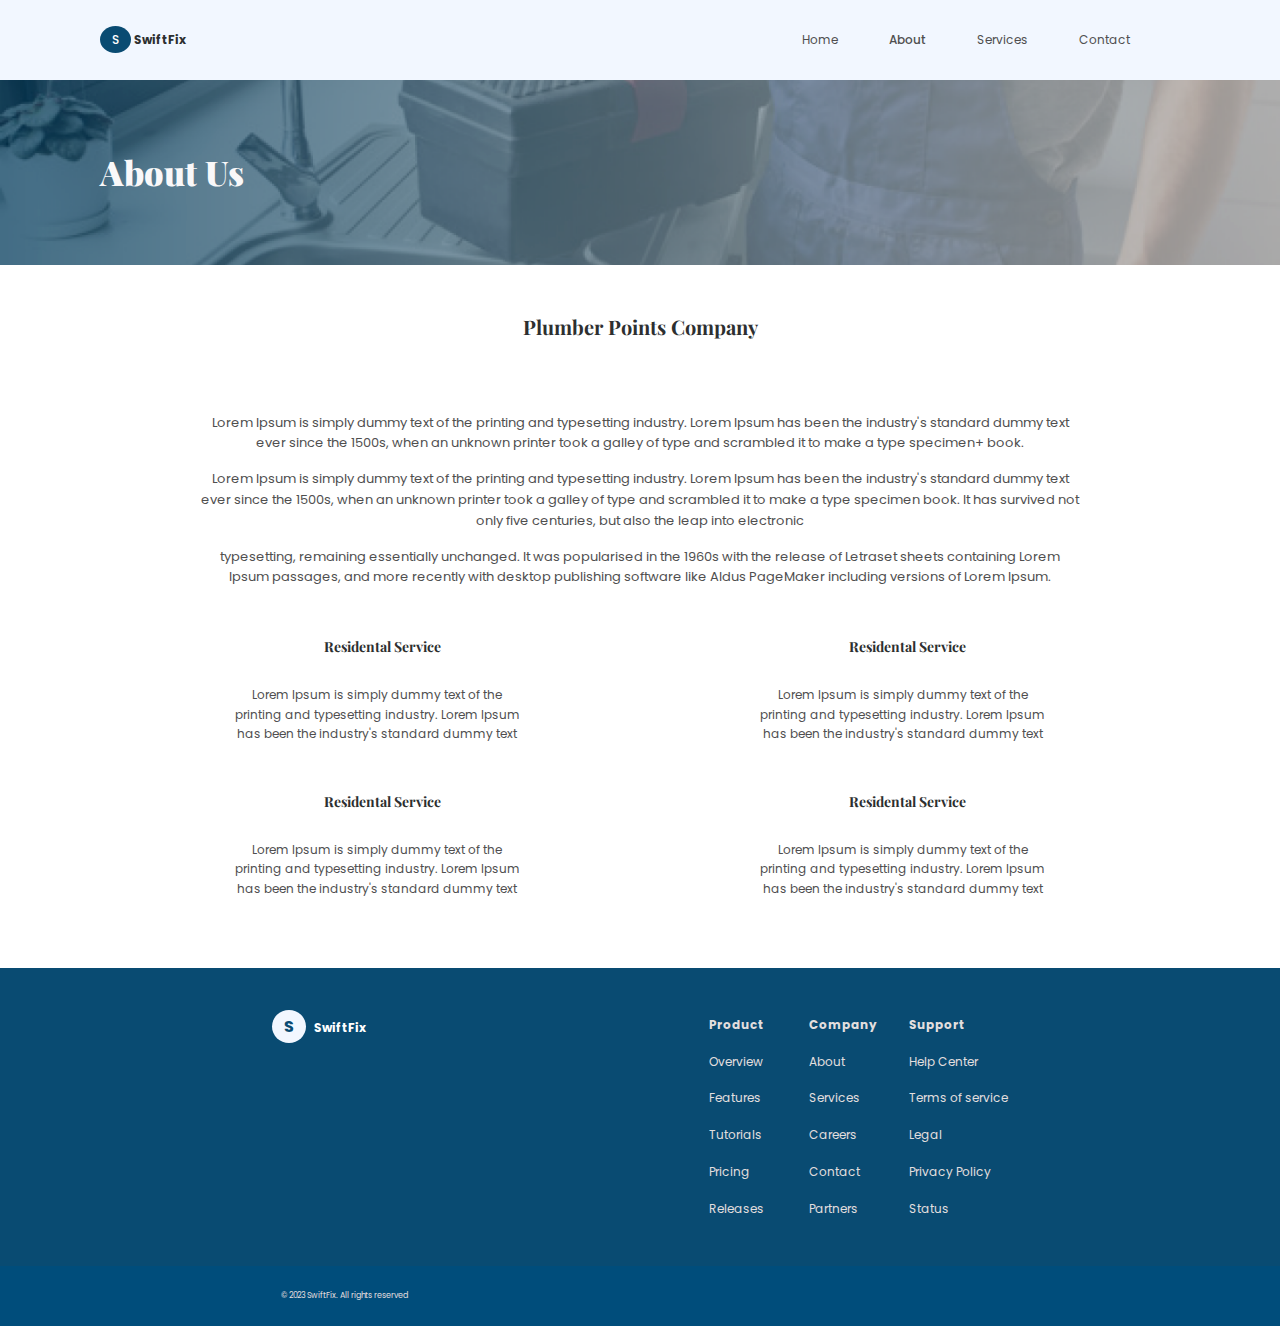
==== pages/about.html @ f5350f5c "this is a new version of swiftfix based on the v2 version, this is more responsible and has a good h" ====
<!DOCTYPE html>
<html lang="en">

<head>
    <meta charset="UTF-8">
    <meta name="viewport" content="width=device-width, initial-scale=1.0">
    <title>SwiftFix - About</title>
    <!-- css imports -->
    <link rel="stylesheet" href="../assets/css/normalize.css">
    <link rel="stylesheet" href="../assets/css/style.css">
    <link rel="stylesheet" href="../assets/css/about.css">
    <!-- end css imports -->
    <link rel="stylesheet" href="https://cdnjs.cloudflare.com/ajax/libs/font-awesome/6.4.2/css/all.min.css"
        integrity="sha512-z3gLpd7yknf1YoNbCzqRKc4qyor8gaKU1qmn+CShxbuBusANI9QpRohGBreCFkKxLhei6S9CQXFEbbKuqLg0DA=="
        crossorigin="anonymous" referrerpolicy="no-referrer" />

</head>

<body>
    <!-- header -->
    <header class="header">
        <nav class="navbar container">
            <div>
                <a class="logo" href="index.html">S</a>
                <span class="swiftfix">SwiftFix</span>
            </div>
            <ul class="menu">
                <li class="nav-item"><a href="../index.html" class="nav-link">Home</a></li>
                <li class="nav-item active"><a href="./about.html" class="nav-link">About</a></li>
                <li class="nav-item"><a href="./services.html" class="nav-link">Services</a></li>
                <li class="nav-item"><a href="./contact.html" class="nav-link">Contact</a></li>
                <li class="nav-item"><i class="fa-solid fa-magnifying-glass"></i></li>
            </ul>
            <div class="hamburger">
                <span></span>
                <span></span>
                <span></span>
            </div>

        </nav>
    </header>

    <main class="content">

        <!-- about hero -->
        <section class="hero-banner">
            <div class="container hero container-content">
                <h1 class="primary-heading">About Us</h1>
            </div>
        </section>
        <section class="container container-content about-content">
            <div class="description">
                <h2 class="secondary-heading">Plumber Points Company</h2>
                <p>Lorem Ipsum is simply dummy text of the printing and typesetting industry. Lorem Ipsum has been
                    the
                    industry's standard dummy text ever since the 1500s, when an unknown printer took a galley of
                    type
                    and scrambled it to make a type specimen+
                    book.
                </p>
                <p>
                    Lorem Ipsum is simply dummy text of the printing and typesetting industry. Lorem Ipsum has been
                    the
                    industry's standard dummy text ever since the 1500s, when an unknown printer took a galley of
                    type
                    and scrambled it to make a type specimen book. It has survived not only five centuries, but also
                    the
                    leap into electronic
                </p>
                <p>
                    typesetting, remaining essentially unchanged. It was popularised in the 1960s with the release
                    of
                    Letraset sheets containing Lorem Ipsum passages, and more recently with desktop publishing
                    software
                    like Aldus PageMaker including versions of Lorem Ipsum.
                </p>
            </div>
            <div class="articles">
                <article>
                    <h3><i class="fa-regular fa-circle"></i>Residental Service</h3>
                    <p>Lorem Ipsum is simply dummy text of the printing and typesetting industry. Lorem Ipsum has
                        been
                        the industry's standard dummy text
                    </p>
                </article>
                <article>
                    <h3><i class="fa-regular fa-circle"></i>Residental Service</h3>
                    <p>Lorem Ipsum is simply dummy text of the printing and typesetting industry. Lorem Ipsum has
                        been
                        the industry's standard dummy text
                    </p>
                </article>
                <article>
                    <h3><i class="fa-regular fa-circle"></i>Residental Service</h3>
                    <p>Lorem Ipsum is simply dummy text of the printing and typesetting industry. Lorem Ipsum has
                        been
                        the industry's standard dummy text
                    </p>
                </article>
                <article>
                    <h3><i class="fa-regular fa-circle"></i>Residental Service</h3>
                    <p>Lorem Ipsum is simply dummy text of the printing and typesetting industry. Lorem Ipsum has
                        been
                        the industry's standard dummy text
                    </p>
                </article>
            </div>
        </section>
        <!-- footer -->
        <footer class="footer">
            <div class="container container-content front-footer">
                <div class="logo-footer">
                    <span class="logo">S</span>
                    <span class="swiftfix">SwiftFix</span>
                </div>
                <div class="links">
                    <div class="col col-1">
                        <p>Product</p>
                        <p>Overview</p>
                        <p>Features</p>
                        <p>Tutorials</p>
                        <p>Pricing</p>
                        <p>Releases</p>
                    </div>
                    <div class="col col-2">
                        <p>Company</p>
                        <p>About</p>
                        <p>Services</p>
                        <p>Careers</p>
                        <p>Contact</p>
                        <p>Partners</p>
                    </div>
                    <div class="col col-3">
                        <p>Support</p>
                        <p>Help Center</p>
                        <p>Terms of service</p>
                        <p>Legal</p>
                        <p>Privacy Policy</p>
                        <p>Status</p>
                    </div>
                </div>
            </div>
            <div class="sub-footer">
                <span>&copy; 2023 SwiftFix. All rights reserved</span>
                <ul class="social-icons">
                    <li>
                        <a href="#"><i class="fa-brands fa-instagram"></i></a>
                    </li>
                    <li>
                        <a href="#"><i class="fa-solid fa-globe"></i></a>
                    </li>
                    <li>
                        <a href="#"> <i class="fa-brands fa-x-twitter"></i></a>
                    </li>
                    <li>
                        <a href="#"><i class="fa-brands fa-youtube"></i></a>
                    </li>
                </ul>
            </div>
        </footer>
    </main>
</body>

</html>
---- assets/css/style.css ----
/* css imports */
@import url('https://fonts.googleapis.com/css2?family=Playfair+Display:wght@400;500;700;800&family=Plus+Jakarta+Sans:wght@300;400;500;600;700&family=Poppins:ital,wght@0,300;0,400;0,500;0,600;0,700;1,800&display=swap');

/* css rules */
:root {
    --blue-color: rgba(9, 75, 114, 1);
    --gray-color: rgba(79, 79, 79, 1);
    --light-gray-color: rgba(139, 140, 140, 1);
    --dark-gray-color: rgba(45, 47, 48, 1);
    --white-color: #FFF;
    --beige-color: #F2F7FF;
    --Playfair-font: "Playfair Display";
    --Jakarta-font: "Plus Jakarta Sans";
    --Poppins-font: "Poppins";
    --font-size: 10px;
}

* {
    padding: 0;
    margin: 0;
    box-sizing: border-box;
    font-family: var(--Poppins-font);
    text-align: center;
}

html {
    font-size: var(--font-size);
}
.content{
    overflow: hidden;
}

/* end rules */

/* content laws */
.primary-heading,
.secondary-heading {
    font-family: var(--Playfair-font);
    text-transform: capitalize;
    text-align: center;
}

.primary-heading {
    font-size: 2.4rem;
    color: var(--blue-color);
    font-weight: 700;
}

.secondary-heading {
    font-size: 1.8rem;
}

.third-heading {
    font-size: 1.3rem;
    font-weight: normal;
    text-align: center;
    color: var(--gray-color);
    margin: 5rem 0 2rem 0;
}

.container {
    margin: 0 2rem;
}

/* end content laws */

/* mobile first design */
/* start header */
.header {
    font-size: 1.2rem;
    height: 6rem;
    background: var(--beige-color);
}

.navbar {
    display: flex;
    height: 100%;
    align-items: center;
    justify-content: space-between;
}
.nav-item.active{
    color: var(--primary-color);
    font-weight: 500;
}
.logo {
    font-size: 1.2rem;
    border-radius: 50%;
    background-color: var(--blue-color);
    color: var(--white-color);
    padding: .5rem 1.2rem;
    font-weight: 500;
    text-decoration: none;
}

.swiftfix {
    font-size: 1.2rem;
    color: var(--dark-gray-color);
    font-weight: 700;
    width: 5.9rem;
    height: 1.786rem;
}

.menu {
    display: none;
}

.hamburger span {
    display: block;
    width: 3.0rem;
    height: .25rem;
    margin: .6rem auto;
    background-color: var(--dark-gray-color);
    transition: all 0.3s ease-in-out;
}

.hamburger.active span:nth-child(1) {
    transform: rotate(-45deg) translate(-9px, 6px);
}

.hamburger.active span:nth-child(2) {
    opacity: 0;
}

.hamburger.active span:nth-child(3) {
    transform: rotate(45deg) translate(-8px, -8px);
}

/* hero section */
.container-content {
    padding: 5rem 0;
}

.hero-right-content {
    display: none;
}

.hero-left-content {
    align-self: center;
}

.hero-text {
    font-weight: 500;
    text-align: center;
    color: var(--gray-color);
    margin-top: 3rem;
}

.btn {
    border: none;
    cursor: pointer;
    display: inline-block;
    text-transform: uppercase;
    padding: 2rem 4rem;
    background-color: var(--blue-color);
    border: .1rem solid var(--blue-color);
    color: #ffffff;
    margin: 3rem 0;
    font-size: 1.2rem;
}

.btn:hover {
    transition: .3s ease-in;
    background-color: transparent;
    color: var(--blue-color);
}

.companies {
    display: inline-flex;
    flex-wrap: wrap;
    flex-direction: column;
    align-items: center;
    gap: 2.5rem;

}

.companies img {
    width: 20rem;
}

/* end of hero section */

/* why section */
.why-section {
    background-color: var(--beige-color);
}

.text {
    color: var(--gray-color);
    margin: 3rem 0;
    line-height: 2;
}
.features {
    display: grid;
    grid-template-columns: repeat(auto-fit, minmax(25rem, 1fr));
    gap: 2rem;
}

.features .feature {
    background-color: var(--white-color);
    border-radius: 1.2rem;
    font-size: 1.5rem;
    width: 100%;
    height: 20rem;
    display: flex;
    flex-direction: column;
    align-items: center;
    justify-content: space-evenly;
}

/* end why */
/* archivement */
.archivement {
    background-color: var(--blue-color);
    color: var(--white-color);
}

.archivement .text {
    color: var(--beige-color);
    font-weight: lighter;
}

.counts {
    display: flex;
    align-items: center;
    justify-content: center;
}

.count {
    width: 10rem;
    height: 100%;
    display: flex;
    flex-direction: column;
    align-items: center;
    justify-content: center;
}

.count:nth-child(2) {
    border-left: .3rem solid var(--beige-color);
    border-right: .3rem solid var(--beige-color);
}

.count-number {
    font-size: 2rem;
    font-weight: 700;
    margin-bottom: 1.5rem;
}

.count-text {
    font-size: .8rem;
}

/* end archivement */
/* testemonial */
.testimonial {
    background-color: var(--beige-color);
    position: relative;
}

.cards {
    display: grid;
    grid-template-columns: repeat(auto-fit, minmax(30rem, 1fr));
    gap: 3rem;
}

.card {
    height: 34.4rem;
    display: flex;
    flex-direction: column;
    align-items: center;
    justify-content: space-around;

}

.feedback {
    background: var(--white-color);
    height: 100%;
    width: 100%;
    margin-top: 5rem;
    border-radius: 1rem;
    box-shadow: 0 0 1rem var(--light-gray-color);
    display: flex;
    flex-direction: column;
    align-items: center;
    position: relative;
}

.feedback::before {
    content: "";
    border-width: 1rem;
    border-style: solid;
    border-color: var(--white-color) transparent transparent transparent;
    position: absolute;
    right: 47%;
    top: 100%;
}

.qoute-img {
    position: absolute;
    top: 14%;
}

.qoute-img-1 {
    left: 15%;
}

.qoute-img-2 {
    right: 15%;
}

.feedback-header {
    font-size: 1.6rem;
    font-weight: 500;
    color: var(--dark-gray-color);
    margin-top: 4rem;
}

.feedback-content {
    padding: 3rem 2rem;
    color: var(--gray-color);
    line-height: 1.6;
}

.testimonial .author {
    margin: 2rem 0 3rem;
    display: flex;
    align-items: center;
}

.identity {
    display: flex;
    flex-direction: column;
    align-items: flex-start;
    gap: 1rem;
}

.identity .author-name {
    font-weight: 700;
    font-size: 1.3rem;
}

.testimonial .author img {
    width: 5rem;
    height: 5rem;
    border-radius: 50%;
    margin-right: 2rem;
}

/* end testemonial */

/* CTA */
.phone span {
    margin-left: 1rem;
}

/* start footer */
.footer {
    background-color: var(--blue-color);
    color: #e2dfdf;
}
.logo-footer{
    margin-bottom: 5rem;
}
.logo-footer .logo{
    background: var(--beige-color);
    color: var(--blue-color);
    font-weight: 700;
    font-size: 1.6rem;
    margin-right: .5rem;
}
.logo-footer .swiftfix{
    color: var(--white-color);
}
.front-footer {
    display: flex;
    flex-direction: column;
}

.links {
    display: flex;
    justify-content: space-evenly;
    align-items: baseline;
}

.links .col {
    height: 100%;
    width: 10rem;
    display: flex;
    flex-direction: column;
    align-items: flex-start;
    gap: 2.3rem;
    font-size: 1rem;
}

.links .col :first-child {
    font-weight: 700;
}

.sub-footer {
    width: 100%;
    font-size: .8rem;
    display: flex;
    align-items: center;
    flex-wrap: wrap;
    justify-content: space-around;
    height: 6rem;
    background: #004D7B;
}

.sub-footer .social-icons {
    display: flex;
    font-size: 1.2rem;
    list-style: none;
    gap: 1rem;
}

.social-icons a {
    color: #e2dfdf;
}

/* end footer */

/* end mobile design */
/* tablet breakpoint */
@media (min-width: 426px) and (max-width: 768px) {
    .container {
        margin: 0 4rem;
    }
    .primary-heading, .third-heading{
        text-align: start;
    }
    .secondary-heading {
        font-size: 2rem;
        margin-bottom: 2rem;
    }
    .hero{
        display: flex;
        justify-content: space-between;
    }
    .hero-left-content{
        text-align: start;
        width: 80%;
    }
    .hero-text{
        text-align: start;
    }
    .companies{
        flex-direction: row;
    }
    .companies img {
        width: 10rem;
    }
    .hero-right-content {
        width: 100%;
        display: flex;
        justify-content: center;
        position: relative;
        overflow: hidden;
        margin-right: -4rem;        
    }
    .hero-right-content img {
        width: 30rem;
        height: 100%;
    }
    .hero-right-content::before {
        content: "";
        position: absolute;
        top: 10%;
        left: 5%;
        width: 35rem;
        height: 35rem;
        background-color: #6EA8FF1A;
        border-radius: 50%;
        overflow: hidden;
        z-index: -1;
    }

    .hero-right-content::after {
        content: "";
        position: absolute;
        top: 0%;
        left: -10%;
        width: 45rem;
        height: 45rem;
        background-color: #6ea8ff16;
        border-radius: 50%;
        overflow: hidden;
        z-index: -1;
    }
    .card {
        /* width: 25rem; */
        height: 34.4rem;
    }
    .qoute-img {
        top: 14%;
    }
    
    .qoute-img-1 {
        left: 22%;
    }
    
    .qoute-img-2 {
        right: 22%;
    }
}
@media (min-width: 769px){
    .header {
        height: 8rem;
    }
    .secondary-heading {
        font-size: 2.4rem;
        margin-bottom: 5rem;
    }
    .menu{
        display: flex;
        width: 35%;
        justify-content: space-between;
    }
    .nav-item{
        list-style: none;
    }
    .nav-link{
        text-decoration: none;
        color: var(--gray-color);
    }
    .nav-item :last-child{
        cursor: pointer;
    }
    .nav-item:hover{
        color: var(--blue-color);
        font-weight: 500;
    }
    .hamburger{
        display: none;
    }
    .container {
        margin: 0 10rem;
    }
    .primary-heading{
        font-size: 3.4rem;
    }
    .primary-heading, .third-heading{
        text-align: start;
    }
    .hero{
        display: flex;
        justify-content: space-between;
    }
    .hero-left-content{
        text-align: start;
        width: 80%;
    }
    .hero-text{
        text-align: start;
    }
    .companies{
        flex-direction: row;
    }
    .companies img {
        width: 10rem;
    }
    .hero-right-content {
        width: 85rem;
        display: flex;
        align-items: center;
        justify-content: center;
        position: relative;
        overflow: hidden;
        margin-right: -15rem;
    }
    .hero-right-content::before {
        content: "";
        position: absolute;
        top: 10%;
        left: 18%;
        width: 40rem;
        height: 40rem;
        background-color: #6EA8FF1A;
        border-radius: 50%;
        overflow: hidden;
        z-index: -1;
    }
    
    .hero-right-content::after {
        content: "";
        position: absolute;
        top: 0%;
        left: 0%;
        width: 60rem;
        height: 60rem;
        background-color: #6ea8ff16;
        border-radius: 50%;
        overflow: hidden;
        z-index: -1;
    }
    .hero-right-content img {
        width: 40rem;
    }
    .card {
        height: 34.4rem;
    }

    .front-footer{
        flex-direction: row;
        justify-content: space-around;
    }
    .links .col{
        font-size: 1.2rem;
    }
    
}
---- assets/css/about.css ----
/* css imports */
@import url('https://fonts.googleapis.com/css2?family=Playfair+Display:wght@400;500;700;800&family=Plus+Jakarta+Sans:wght@300;400;500;600;700&family=Poppins:ital,wght@0,300;0,400;0,500;0,600;0,700;1,800&display=swap');

/* css rules */
:root {
    --blue-color: rgba(9, 75, 114, 1);
    --gray-color: rgba(79, 79, 79, 1);
    --light-gray-color: rgba(139, 140, 140, 1);
    --dark-gray-color: rgba(45, 47, 48, 1);
    --white-color: #FFF;
    --beige-color: #F2F7FF;
    --Playfair-font: "Playfair Display";
    --Jakarta-font: "Plus Jakarta Sans";
    --Poppins-font: "Poppins";
    --size: 10px;
}

* {
    padding: 0;
    margin: 0;
    box-sizing: border-box;
    font-family: var(--Poppins-font);
    text-align: center;
}

h1,
h2,
h3 {
    font-family: var(--Playfair-font);
    color: var(--dark-gray-color);
}

/* about hero */
.hero-banner {
    background: url("../img/bg.png");
    background-position: center;
    background-size: cover;
    background-repeat: no-repeat;
}

.hero-banner h1 {
    font-weight: 900;
    color: rgba(249, 248, 249, 1);
}

/* end services hero */
.about-content {
    display: flex;
    flex-direction: column;
    align-items: center;
}

.about-content h2 {
    font-size: 1.6rem;
    margin: 0 0 5rem;
}

.about-content .description p {
    margin-top: -1.5rem;
}

.about-content p {
    font-size: 1rem;
    padding: 1rem 0;
    color: var(--gray-color);
    line-height: 1.6;
}

.articles {
    margin-top: 3rem;
}

.articles h3 {
    font-size: 1.4rem;
    margin-bottom: 2rem;
}

.fa-circle {
    font-size: 1rem;
    font-weight: 700;
    color: var(--blue-color);
    padding-right: 1rem;
}

@media (min-width: 426px) {
    /* .hero-banner {
        padding: 0 5rem;
    } */

    .about-content h2 {
        font-size: 2rem;
        padding: 0 0 3rem;
    }
    .about-content p {
        font-size: 1.3rem;
        color: var(--gray-color);
        line-height: 1.6;
        margin: 1rem 10rem;
    }
    .articles {
        display: grid;
        grid-template-columns: repeat(auto-fill, minmax(40rem, 1fr));
        gap: 3rem;
    }
    /* .articles .article{
        width: 100%;
    } */
    .articles p {
        font-size: 1.2rem;
    }
    .fa-circle {
        font-size: 1.5rem;
        font-weight: 900;
    }
}
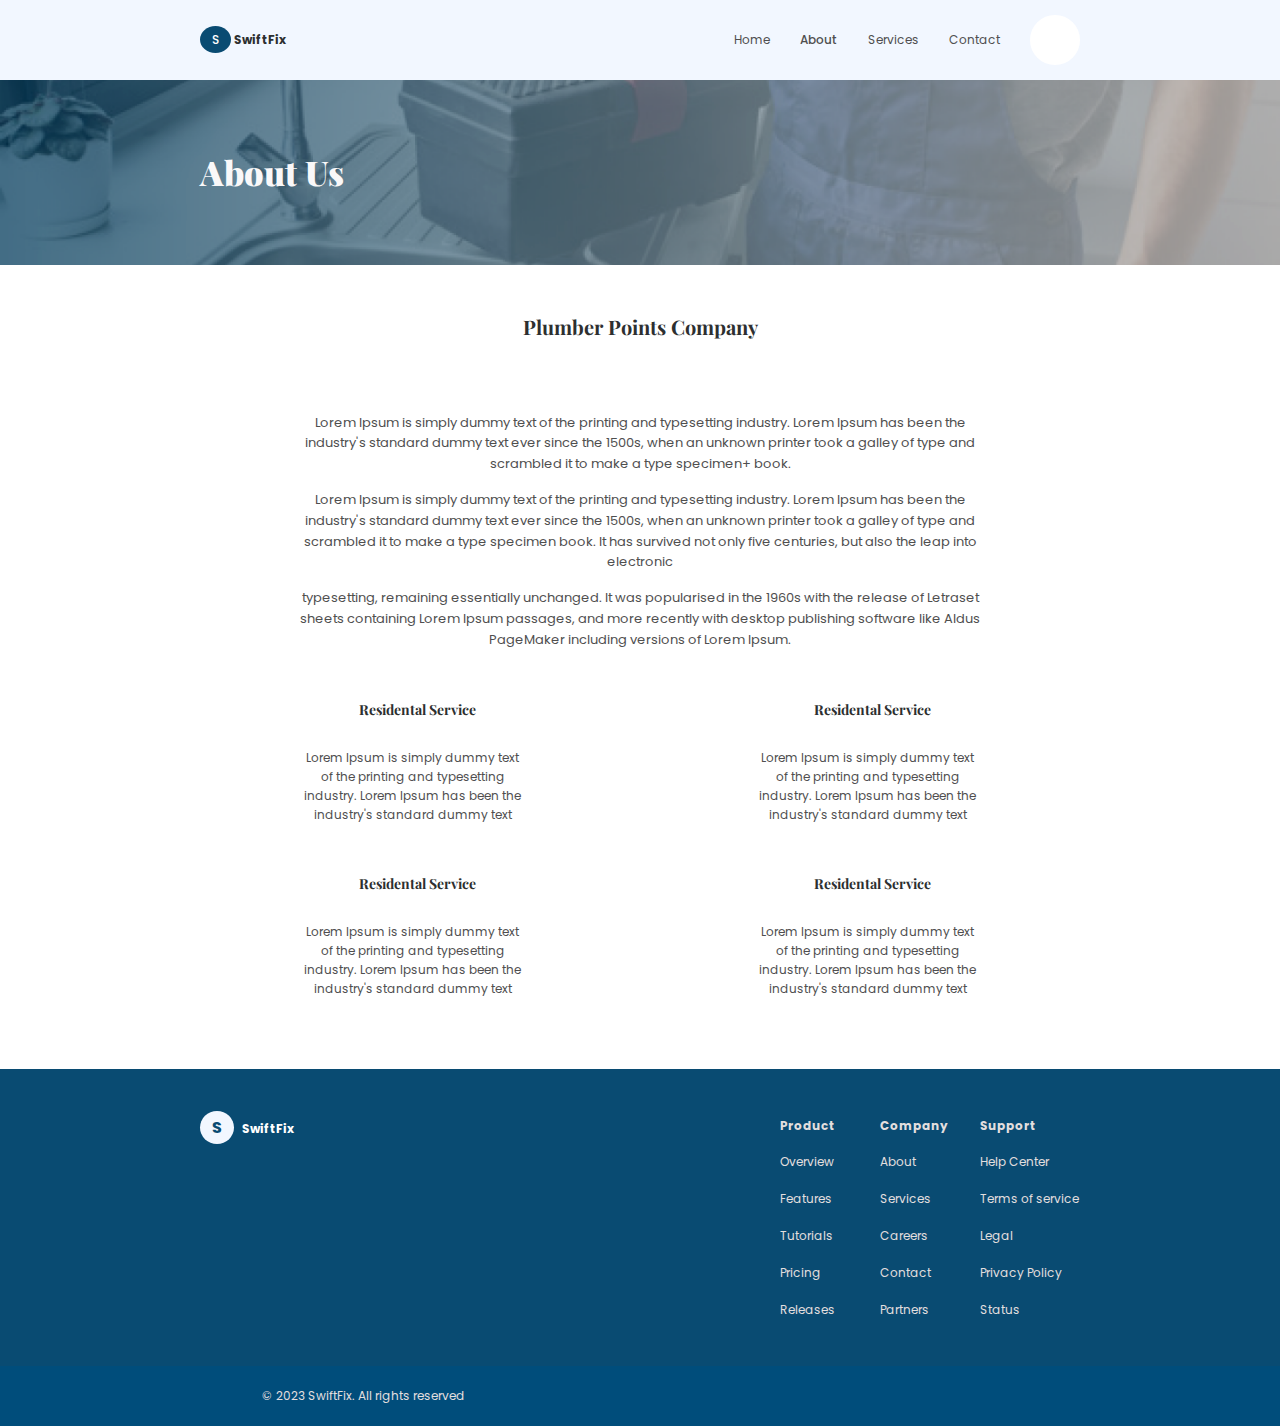
==== commit ca6e2e52: "Created interactive seach bar and a responsive burger menu" ====
--- a/pages/about.html
+++ b/pages/about.html
@@ -21,7 +21,7 @@
     <header class="header">
         <nav class="navbar container">
             <div>
-                <a class="logo" href="index.html">S</a>
+                <a class="logo" href="../index.html">S</a>
                 <span class="swiftfix">SwiftFix</span>
             </div>
             <ul class="menu">
@@ -29,7 +29,10 @@
                 <li class="nav-item active"><a href="./about.html" class="nav-link">About</a></li>
                 <li class="nav-item"><a href="./services.html" class="nav-link">Services</a></li>
                 <li class="nav-item"><a href="./contact.html" class="nav-link">Contact</a></li>
-                <li class="nav-item"><i class="fa-solid fa-magnifying-glass"></i></li>
+                <li class="nav-item search-field">
+                    <i class="fa-solid fa-magnifying-glass" id="search-bar"></i>
+                    <input type="text" id="search">
+                </li>
             </ul>
             <div class="hamburger">
                 <span></span>
@@ -159,6 +162,7 @@
             </div>
         </footer>
     </main>
+    <script src="../assets/js/scripts.js"></script>
 </body>
 
 </html>--- a/assets/css/style.css
+++ b/assets/css/style.css
@@ -26,7 +26,8 @@
 html {
     font-size: var(--font-size);
 }
-.content{
+
+.content {
     overflow: hidden;
 }
 
@@ -77,11 +78,65 @@
     height: 100%;
     align-items: center;
     justify-content: space-between;
-}
-.nav-item.active{
+
+}
+
+.menu .search-field {
+    position: relative;
+    transition: all 1s;
+    width: 5rem;
+    height: 5rem;
+    background: white;
+    box-sizing: border-box;
+    border-radius: 2.5rem;
+    border: .4rem solid white;
+    padding: .5rem;
+    overflow: hidden;
+}
+
+.menu .search-field.active {
+    width: 20rem;
+    cursor: pointer;
+}
+
+.menu .search-field.active .fa-solid {
+    color: var(--blue-color);
+    right: 10%;
+    z-index: 10;
+}
+
+.menu .search-field .fa-solid {
+    position: absolute;
+    top: 35%;
+    right: 35%;
+    cursor: pointer;
+    transition: 1s ease;
+}
+
+.menu .search-field.active input {
+    display: block;
+    width: calc(100% - 4rem);
+}
+
+.menu .search-field input {
+    position: absolute;
+    top: 0;
+    left: 0;
+    width: 100%;
+    height: 4.25rem;
+    line-height: 3.0rem;
+    outline: 0;
+    border: 0;
+    display: none;
+    border-radius: 2.0rem;
+    padding: 0 2.0rem;
+}
+
+.nav-item.active {
     color: var(--primary-color);
     font-weight: 500;
 }
+
 .logo {
     font-size: 1.2rem;
     border-radius: 50%;
@@ -100,8 +155,13 @@
     height: 1.786rem;
 }
 
-.menu {
-    display: none;
+
+.nav-item {
+    margin: 1.6rem 0;
+}
+
+.hamburger {
+    cursor: pointer;
 }
 
 .hamburger span {
@@ -114,7 +174,7 @@
 }
 
 .hamburger.active span:nth-child(1) {
-    transform: rotate(-45deg) translate(-9px, 6px);
+    transform: rotate(-45deg) translate(-7px, 7px);
 }
 
 .hamburger.active span:nth-child(2) {
@@ -122,7 +182,7 @@
 }
 
 .hamburger.active span:nth-child(3) {
-    transform: rotate(45deg) translate(-8px, -8px);
+    transform: rotate(45deg) translate(-5px, -5px);
 }
 
 /* hero section */
@@ -189,6 +249,7 @@
     margin: 3rem 0;
     line-height: 2;
 }
+
 .features {
     display: grid;
     grid-template-columns: repeat(auto-fit, minmax(25rem, 1fr));
@@ -277,7 +338,8 @@
     width: 100%;
     margin-top: 5rem;
     border-radius: 1rem;
-    box-shadow: 0 0 1rem var(--light-gray-color);
+    -webkit-box-shadow: 0 0 .7rem 0 rgba(0, 0, 0, 0.2);
+    box-shadow: 0 0 .7rem 0 rgba(0, 0, 0, 0.2);
     display: flex;
     flex-direction: column;
     align-items: center;
@@ -357,19 +419,23 @@
     background-color: var(--blue-color);
     color: #e2dfdf;
 }
-.logo-footer{
+
+.logo-footer {
     margin-bottom: 5rem;
 }
-.logo-footer .logo{
+
+.logo-footer .logo {
     background: var(--beige-color);
     color: var(--blue-color);
     font-weight: 700;
     font-size: 1.6rem;
     margin-right: .5rem;
 }
-.logo-footer .swiftfix{
+
+.logo-footer .swiftfix {
     color: var(--white-color);
 }
+
 .front-footer {
     display: flex;
     flex-direction: column;
@@ -419,48 +485,152 @@
 
 /* end footer */
 
+@media (max-width: 500px) {
+    .menu {
+        margin-top: -1rem;
+        background-color: var(--blue-color);
+        height: 100vh;
+        width: 50vw;
+        position: fixed;
+        right: -100%;
+        top: 7rem;
+        gap: 0;
+        flex-direction: column;
+        text-align: center;
+        transition: .3s;
+        z-index: 10;
+    }
+
+    .menu .search-field {
+        left: 39%;
+    }
+
+    .menu .search-field i {
+        color: var(--gray-color);
+    }
+
+    .menu .search-field.active {
+        width: 100%;
+        left: 0%;
+    }
+
+    .menu.active {
+        right: 0;
+    }
+
+    .nav-item {
+        list-style: none;
+        transition: .7s ease;
+        margin: 4rem 0;
+    }
+
+    .nav-link,
+    .nav-item:last-child {
+
+        text-decoration: none;
+        color: var(--white-color);
+    }
+}
+
 /* end mobile design */
 /* tablet breakpoint */
-@media (min-width: 426px) and (max-width: 768px) {
+@media (min-width: 500px) and (max-width: 900px) {
+    .menu {
+        margin-top: -1rem;
+        background-color: var(--blue-color);
+        height: 100vh;
+        width: 50vw;
+        position: fixed;
+        right: -100%;
+        top: 7rem;
+        gap: 0;
+        flex-direction: column;
+        text-align: center;
+        gap: 5rem;
+        transition: .3s;
+        z-index: 10;
+    }
+
+    .menu .search-field i {
+        color: var(--gray-color);
+    }
+
+    .menu .search-field.active {
+        width: 100%;
+        left: 0%;
+    }
+
+    .menu.active {
+        right: 0;
+    }
+
+    .menu.active {
+        right: 0;
+    }
+
+    .nav-item {
+        margin: 4rem 0;
+        list-style: none;
+        transition: .7s ease;
+    }
+
+    .nav-link,
+    .nav-item:last-child {
+
+        text-decoration: none;
+        color: var(--white-color);
+    }
+
     .container {
         margin: 0 4rem;
     }
-    .primary-heading, .third-heading{
+
+    .primary-heading,
+    .third-heading {
         text-align: start;
     }
+
     .secondary-heading {
         font-size: 2rem;
         margin-bottom: 2rem;
     }
-    .hero{
+
+    .hero {
         display: flex;
         justify-content: space-between;
     }
-    .hero-left-content{
+
+    .hero-left-content {
         text-align: start;
         width: 80%;
     }
-    .hero-text{
+
+    .hero-text {
         text-align: start;
     }
-    .companies{
+
+    .companies {
         flex-direction: row;
     }
+
     .companies img {
         width: 10rem;
     }
+
     .hero-right-content {
         width: 100%;
         display: flex;
         justify-content: center;
         position: relative;
         overflow: hidden;
-        margin-right: -4rem;        
-    }
+        margin-right: -4rem;
+    }
+
     .hero-right-content img {
         width: 30rem;
         height: 100%;
     }
+
     .hero-right-content::before {
         content: "";
         position: absolute;
@@ -486,78 +656,137 @@
         overflow: hidden;
         z-index: -1;
     }
+
     .card {
         /* width: 25rem; */
         height: 34.4rem;
     }
+
     .qoute-img {
         top: 14%;
     }
-    
+
     .qoute-img-1 {
         left: 22%;
     }
-    
+
     .qoute-img-2 {
         right: 22%;
     }
 }
-@media (min-width: 769px){
+
+/* start fixing search field position */
+@media (max-width: 900px) {
+    .menu .search-field {
+        left: 45%;
+    }
+}
+
+@media (max-width: 800px) {
+    .menu .search-field {
+        left: 44%;
+    }
+}
+
+@media (max-width: 700px) {
+    .menu .search-field {
+        left: 42%;
+    }
+}
+
+@media (max-width: 600px) {
+    .menu .search-field {
+        left: 41%;
+    }
+}
+
+@media (max-width: 500px) {
+    .menu .search-field {
+        left: 38%;
+    }
+}
+
+@media (max-width: 400px) {
+    .menu .search-field {
+        left: 35%;
+    }
+}
+
+/* end fixing search field position */
+@media (min-width: 900px) {
     .header {
         height: 8rem;
     }
+
     .secondary-heading {
         font-size: 2.4rem;
         margin-bottom: 5rem;
     }
-    .menu{
+
+    .menu {
         display: flex;
-        width: 35%;
-        justify-content: space-between;
-    }
-    .nav-item{
+        gap: 3rem;
+        align-items: center;
+    }
+
+    .nav-item {
         list-style: none;
     }
-    .nav-link{
+
+    .nav-link {
         text-decoration: none;
         color: var(--gray-color);
     }
-    .nav-item :last-child{
+
+    .nav-item :last-child {
         cursor: pointer;
     }
-    .nav-item:hover{
+
+    .nav-item:hover {
         color: var(--blue-color);
         font-weight: 500;
     }
-    .hamburger{
+
+    .hamburger {
         display: none;
     }
+
     .container {
         margin: 0 10rem;
     }
-    .primary-heading{
+
+    .primary-heading {
         font-size: 3.4rem;
     }
-    .primary-heading, .third-heading{
+
+    .primary-heading,
+    .third-heading {
         text-align: start;
     }
-    .hero{
+
+    .hero {
         display: flex;
         justify-content: space-between;
     }
-    .hero-left-content{
+
+    .hero-left-content {
         text-align: start;
+        margin-bottom: 10rem;
         width: 80%;
     }
-    .hero-text{
+
+    .hero-text {
         text-align: start;
     }
-    .companies{
+
+    .companies {
         flex-direction: row;
     }
+
     .companies img {
         width: 10rem;
     }
+
     .hero-right-content {
         width: 85rem;
         display: flex;
@@ -567,6 +796,7 @@
         overflow: hidden;
         margin-right: -15rem;
     }
+
     .hero-right-content::before {
         content: "";
         position: absolute;
@@ -579,7 +809,7 @@
         overflow: hidden;
         z-index: -1;
     }
-    
+
     .hero-right-content::after {
         content: "";
         position: absolute;
@@ -592,19 +822,35 @@
         overflow: hidden;
         z-index: -1;
     }
+
     .hero-right-content img {
         width: 40rem;
     }
+
     .card {
         height: 34.4rem;
     }
 
-    .front-footer{
+    .front-footer {
         flex-direction: row;
-        justify-content: space-around;
-    }
-    .links .col{
+        justify-content: space-between;
+    }
+
+    .links .col {
         font-size: 1.2rem;
     }
-    
+
+    .sub-footer {
+        font-size: 1.2rem;
+    }
+
+    .social-icons a i {
+        font-size: 1.4rem;
+
+    }
+}
+@media (min-width: 1100px){
+    .container {
+        margin: 0 20rem;
+    }
 }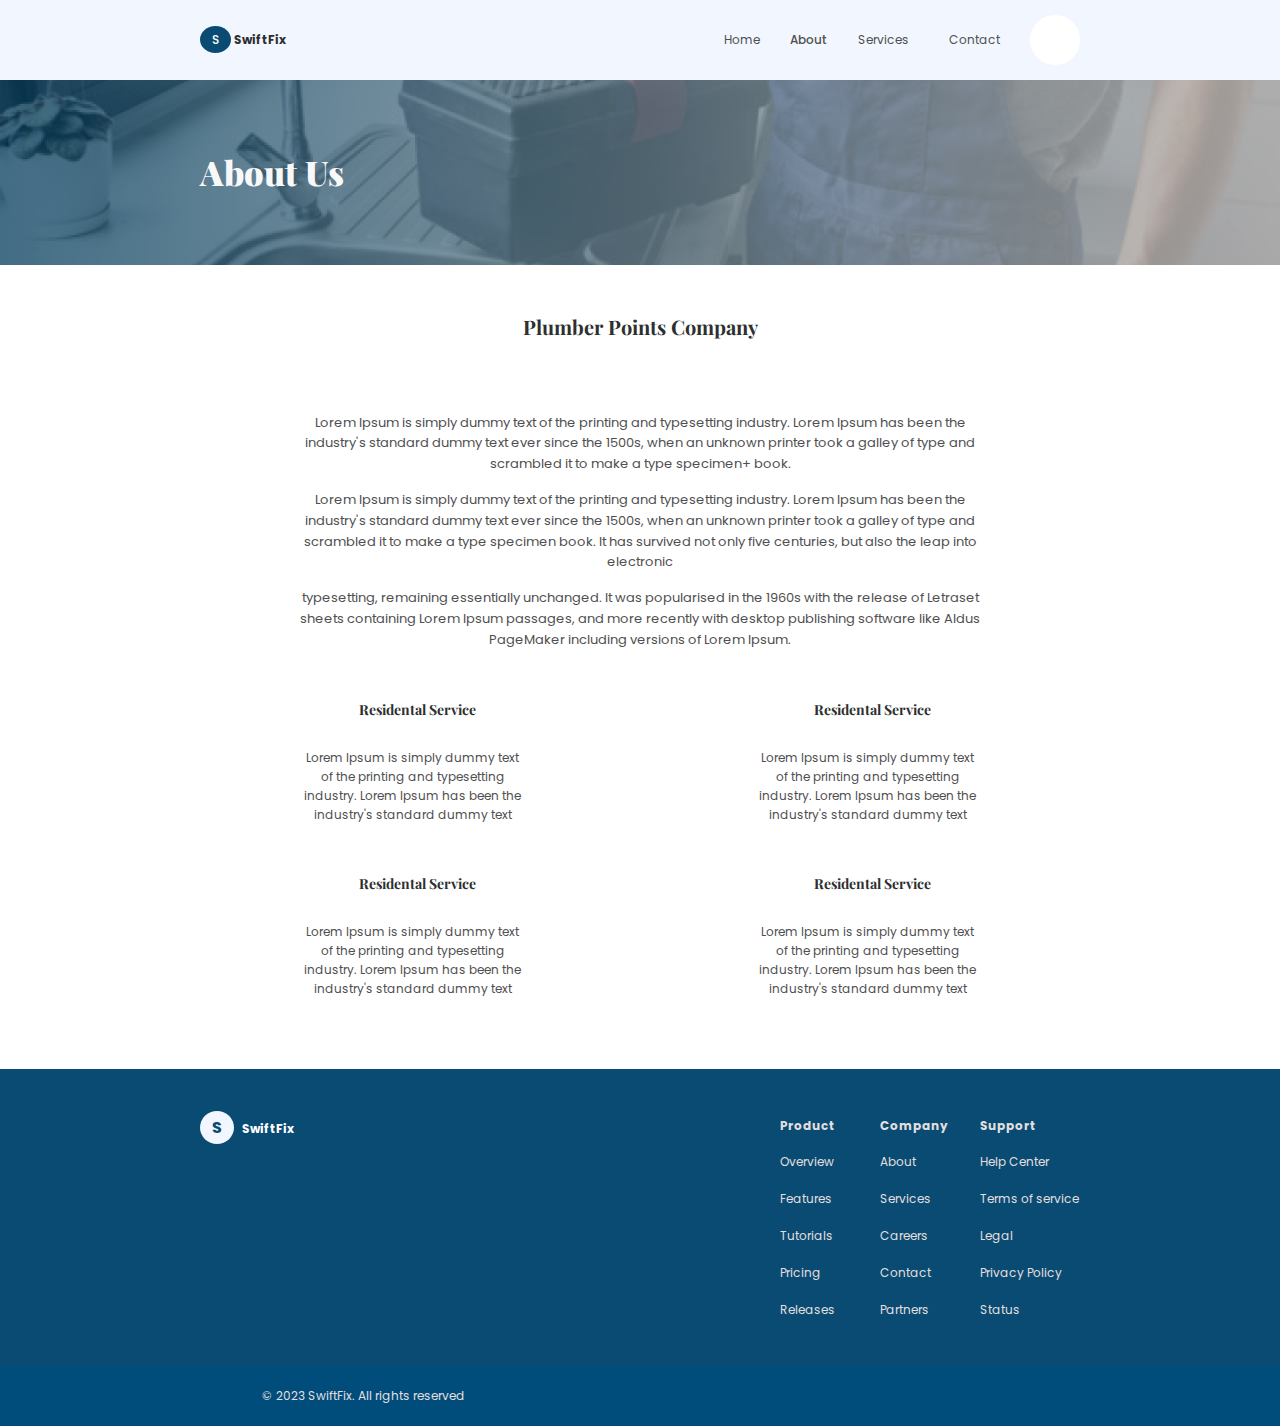
==== commit 921e74ee: "created burger menu, interactive search bar, services dropdown menu" ====
--- a/pages/about.html
+++ b/pages/about.html
@@ -27,7 +27,15 @@
             <ul class="menu">
                 <li class="nav-item"><a href="../index.html" class="nav-link">Home</a></li>
                 <li class="nav-item active"><a href="./about.html" class="nav-link">About</a></li>
-                <li class="nav-item"><a href="./services.html" class="nav-link">Services</a></li>
+                <li class="nav-item">
+                    <a href="./services.html" class="nav-link">Services</a>
+                    <i class="fa-solid fa-caret-down"></i>
+                    <ul class="dropdown-menu">
+                        <li><a href="#">Maintenance</a></li>
+                        <li><a href="#">Electrical</a></li>
+                        <li><a href="#">Plumbing</a></li>
+                    </ul>
+                </li>
                 <li class="nav-item"><a href="./contact.html" class="nav-link">Contact</a></li>
                 <li class="nav-item search-field">
                     <i class="fa-solid fa-magnifying-glass" id="search-bar"></i>
--- a/assets/css/style.css
+++ b/assets/css/style.css
@@ -81,6 +81,7 @@
 
 }
 
+/* search icon */
 .menu .search-field {
     position: relative;
     transition: all 1s;
@@ -132,6 +133,51 @@
     padding: 0 2.0rem;
 }
 
+/* end search icon */
+/* services dropdown */
+.menu .nav-item:nth-child(3) {
+    position: relative;
+}
+
+.menu .nav-item .fa-caret-down {
+    margin-left: 1rem;
+    cursor: pointer;
+}
+
+.menu .nav-item .dropdown-menu {
+    position: absolute;
+    background-color: var(--beige-color);
+    z-index: 10;
+    list-style: none;
+    left: -30%;
+    top: calc(100% + 1.5rem);
+    min-width: 15rem;
+    display: none;
+    transition: 1s ease;
+}
+
+.menu .nav-item .dropdown-menu.active {
+    display: block;
+    transition: 1s ease;
+}
+
+.menu .nav-item .dropdown-menu li a {
+    text-decoration: none;
+    display: block;
+    padding: 1.5rem;
+    color: var(--gray-color);
+    transition: ease .3s;
+
+}
+.menu .nav-item .dropdown-menu li a:hover {
+    padding-left: 2.5rem;
+}
+.menu .nav-item .dropdown-menu li:not(:last-child) a {
+    border-bottom: 1px solid #ddd;
+}
+
+/* end services dropdown */
+
 .nav-item.active {
     color: var(--primary-color);
     font-weight: 500;
@@ -496,11 +542,13 @@
         top: 7rem;
         gap: 0;
         flex-direction: column;
+        align-items: center;
         text-align: center;
         transition: .3s;
         z-index: 10;
     }
 
+    /* interactive search bar */
     .menu .search-field {
         left: 39%;
     }
@@ -513,6 +561,16 @@
         width: 100%;
         left: 0%;
     }
+
+    /* end interactive search bar */
+    /* services dropdown */
+    .menu .nav-item:nth-child(3) {
+        margin-left: 2rem;
+    }
+    .menu .nav-item .fa-caret-down{
+        color: var(--white-color);
+    }
+    /* end services dropdown */
 
     .menu.active {
         right: 0;
@@ -545,12 +603,14 @@
         top: 7rem;
         gap: 0;
         flex-direction: column;
+        align-items: center;
         text-align: center;
         gap: 5rem;
         transition: .3s;
         z-index: 10;
     }
 
+    /* interactive search bar */
     .menu .search-field i {
         color: var(--gray-color);
     }
@@ -560,9 +620,24 @@
         left: 0%;
     }
 
+    /* end interactive search bar */
+
     .menu.active {
         right: 0;
     }
+
+    /* services dropdown */
+    .menu .nav-item:nth-child(3) {
+        margin-left: 2rem;
+    }
+
+    .menu .nav-item .dropdown-menu {
+        left: 30%;
+    }
+    .menu .nav-item .fa-caret-down{
+        color: var(--white-color);
+    }
+    /* end services dropdown */
 
     .menu.active {
         right: 0;
@@ -704,12 +779,22 @@
     .menu .search-field {
         left: 38%;
     }
+    /* services dropdown */
+    .menu .nav-item .dropdown-menu {
+        left: 15%;
+    }
+    /* end services dropdown */
 }
 
 @media (max-width: 400px) {
     .menu .search-field {
         left: 35%;
     }
+    /* services dropdown */
+    .menu .nav-item .dropdown-menu {
+        left: 0%;
+    }
+    /* end services dropdown */
 }
 
 /* end fixing search field position */
@@ -849,7 +934,8 @@
 
     }
 }
-@media (min-width: 1100px){
+
+@media (min-width: 1100px) {
     .container {
         margin: 0 20rem;
     }
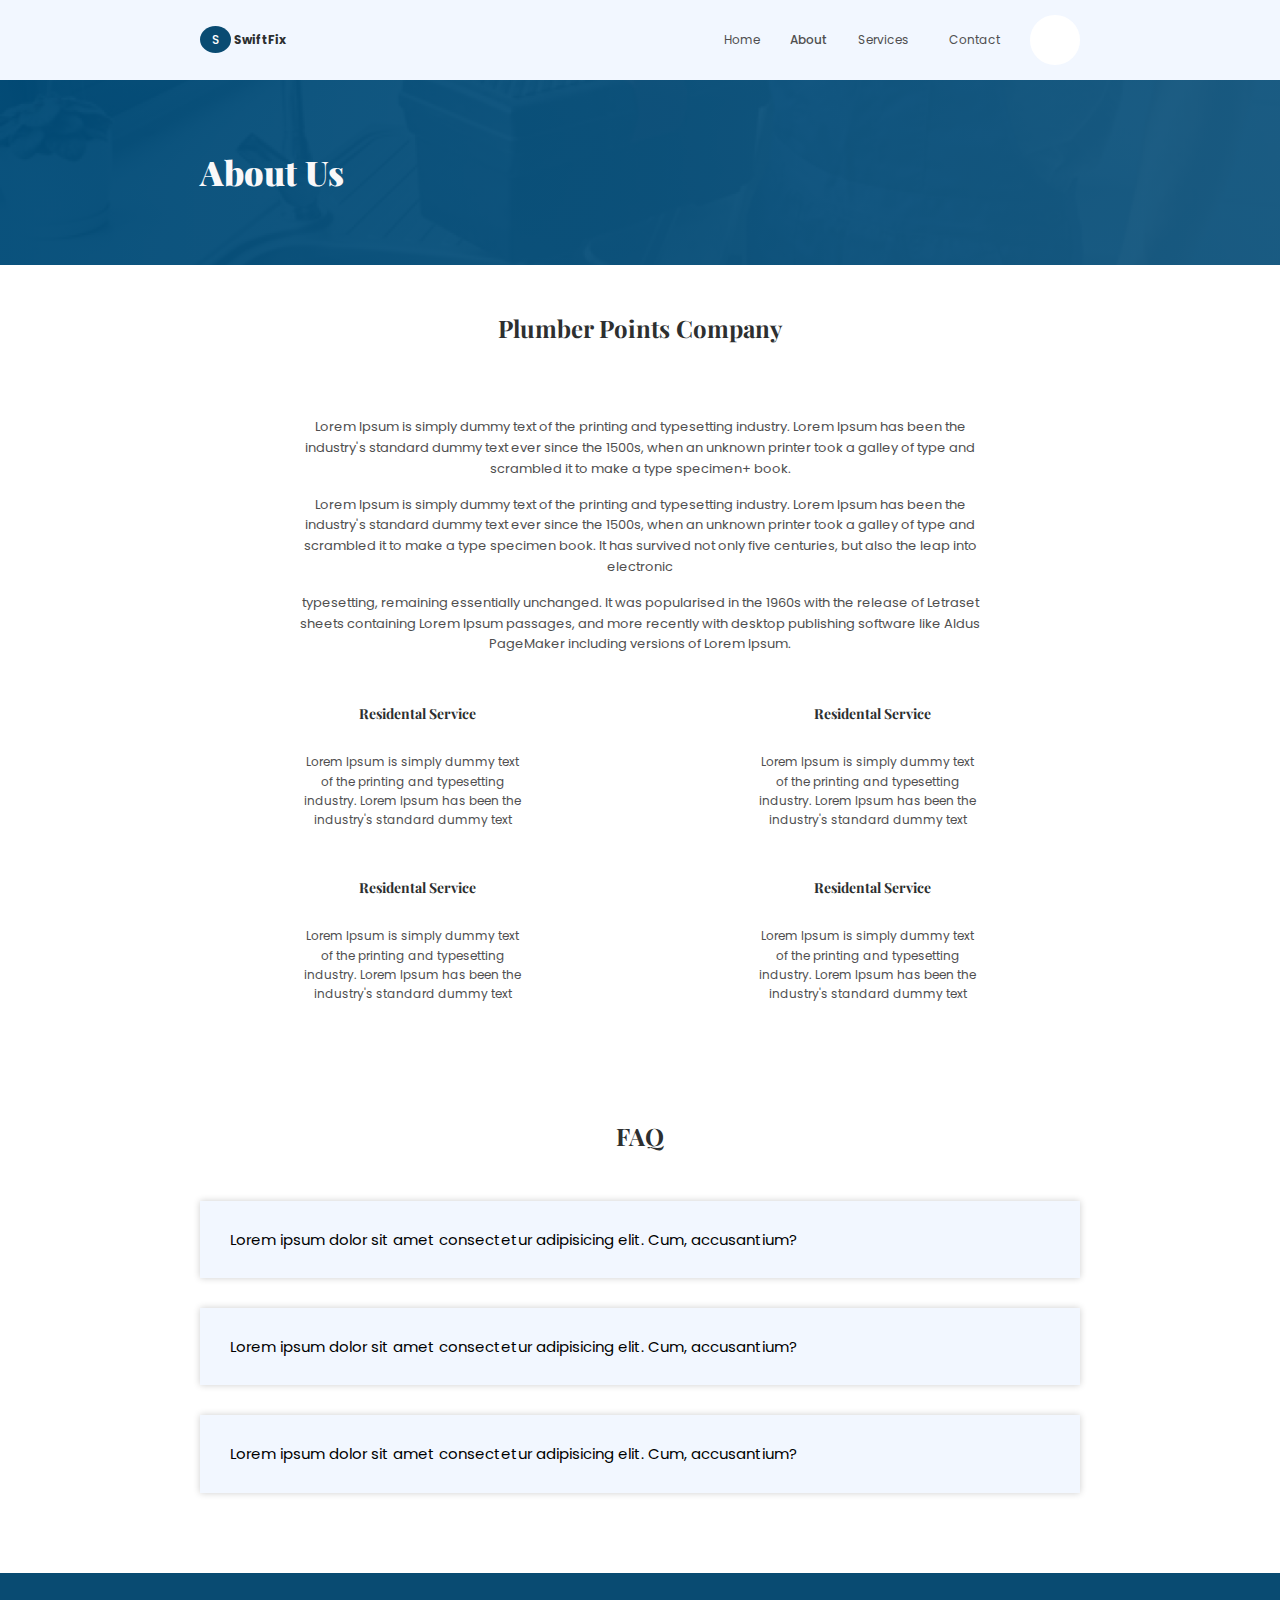
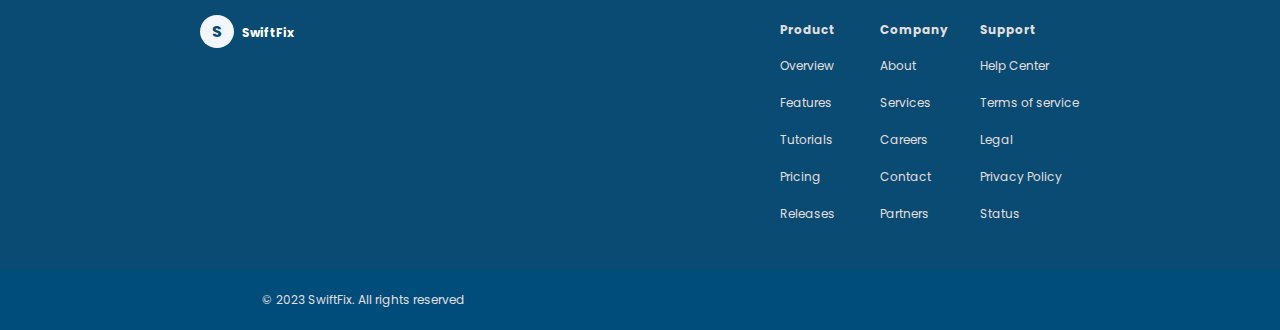
==== commit 2a842613: "Created FAQ" ====
--- a/pages/about.html
+++ b/pages/about.html
@@ -117,6 +117,45 @@
                 </article>
             </div>
         </section>
+        <!-- FAQ -->
+        <section class="faq">
+            <div class="container container-content">
+                <h2 class="secondary-heading faq-heading">FAQ</h2>
+                <div class="question-box">
+                    <div class="question">
+                        <p>Lorem ipsum dolor sit amet consectetur adipisicing elit. Cum, accusantium?</p>
+                        <i class="fa-solid fa-plus"></i>
+                    </div>
+                    <div class="answer">
+                        <p>Lorem ipsum dolor sit, amet consectetur adipisicing elit. Asperiores, necessitatibus?
+                            Repellat inventore nesciunt, repellendus, qui eum soluta esse in itaque cupiditate
+                            perferendis, quidem mollitia dolores!</p>
+                    </div>
+                </div>
+                <div class="question-box">
+                    <div class="question">
+                        <p>Lorem ipsum dolor sit amet consectetur adipisicing elit. Cum, accusantium?</p>
+                        <i class="fa-solid fa-plus"></i>
+                    </div>
+                    <div class="answer">
+                        <p>Lorem ipsum dolor sit, amet consectetur adipisicing elit. Asperiores, necessitatibus?
+                            Repellat inventore nesciunt, repellendus, qui eum soluta esse in itaque cupiditate
+                            perferendis, quidem mollitia dolores!</p>
+                    </div>
+                </div>
+                <div class="question-box">
+                    <div class="question">
+                        <p>Lorem ipsum dolor sit amet consectetur adipisicing elit. Cum, accusantium?</p>
+                        <i class="fa-solid fa-plus"></i>
+                    </div>
+                    <div class="answer">
+                        <p>Lorem ipsum dolor sit, amet consectetur adipisicing elit. Asperiores, necessitatibus?
+                            Repellat inventore nesciunt, repellendus, qui eum soluta esse in itaque cupiditate
+                            perferendis, quidem mollitia dolores!</p>
+                    </div>
+                </div>
+            </div>
+        </section>
         <!-- footer -->
         <footer class="footer">
             <div class="container container-content front-footer">
--- a/assets/css/style.css
+++ b/assets/css/style.css
@@ -550,7 +550,8 @@
 
     /* interactive search bar */
     .menu .search-field {
-        left: 39%;
+        left: 50%;
+        transform: translateX(-50%);
     }
 
     .menu .search-field i {
@@ -559,7 +560,6 @@
 
     .menu .search-field.active {
         width: 100%;
-        left: 0%;
     }
 
     /* end interactive search bar */
@@ -593,6 +593,9 @@
 /* end mobile design */
 /* tablet breakpoint */
 @media (min-width: 500px) and (max-width: 900px) {
+    p{
+        font-size: 1.1rem;
+    }
     .menu {
         margin-top: -1rem;
         background-color: var(--blue-color);
@@ -611,13 +614,16 @@
     }
 
     /* interactive search bar */
+    .menu .search-field {
+        left: 50%;
+        transform: translateX(-50%);
+    }
     .menu .search-field i {
         color: var(--gray-color);
     }
 
     .menu .search-field.active {
         width: 100%;
-        left: 0%;
     }
 
     /* end interactive search bar */
@@ -750,55 +756,11 @@
     }
 }
 
-/* start fixing search field position */
-@media (max-width: 900px) {
-    .menu .search-field {
-        left: 45%;
-    }
-}
-
-@media (max-width: 800px) {
-    .menu .search-field {
-        left: 44%;
-    }
-}
-
-@media (max-width: 700px) {
-    .menu .search-field {
-        left: 42%;
-    }
-}
-
-@media (max-width: 600px) {
-    .menu .search-field {
-        left: 41%;
-    }
-}
-
-@media (max-width: 500px) {
-    .menu .search-field {
-        left: 38%;
-    }
-    /* services dropdown */
-    .menu .nav-item .dropdown-menu {
-        left: 15%;
-    }
-    /* end services dropdown */
-}
-
-@media (max-width: 400px) {
-    .menu .search-field {
-        left: 35%;
-    }
-    /* services dropdown */
-    .menu .nav-item .dropdown-menu {
-        left: 0%;
-    }
-    /* end services dropdown */
-}
-
 /* end fixing search field position */
 @media (min-width: 900px) {
+    p{
+        font-size: 1.2rem;
+    }
     .header {
         height: 8rem;
     }
--- a/assets/css/about.css
+++ b/assets/css/about.css
@@ -32,10 +32,8 @@
 
 /* about hero */
 .hero-banner {
-    background: url("../img/bg.png");
-    background-position: center;
+    background: linear-gradient(rgba(0, 77, 123, .85), rgba(0, 77, 123, .85)), url(../img/bg.png) center center no-repeat;
     background-size: cover;
-    background-repeat: no-repeat;
 }
 
 .hero-banner h1 {
@@ -82,35 +80,86 @@
     padding-right: 1rem;
 }
 
+/* faq */
+.question-box {
+    width: 100%;
+    display: flex;
+    flex-direction: column;
+    align-items: center;
+    background: var(--beige-color);
+    -webkit-box-shadow: 0 0 0.7rem 0 rgba(0, 0, 0, 0.2);
+    box-shadow: 0 0 0.7rem 0 rgba(0, 0, 0, 0.2);
+    margin-bottom: 3rem;
+    transition: all 1s;
+}
+.faq-heading{
+    margin-bottom: 5rem;
+}
+.question {
+    width: 100%;
+    display: flex;
+    justify-content: space-between;
+    padding: 3rem;
+}
+
+.question p {
+    font-size: 1.5rem;
+}
+
+.question i {
+    font-size: 2rem;
+    cursor: pointer;
+    transition: 1s ease;
+}
+.answer{
+    border-top: 2px solid var(--gray-color);
+    padding: 3rem;
+    display: none;
+    transition: 3s ease-in;
+}
+.answer.active{
+    display: block;
+    transition: 1s ease;
+    
+}
+.answer p {
+    text-align: justify;
+    font-size: 1.5rem;
+    line-height: 1.6;
+}
+
 @media (min-width: 426px) {
     /* .hero-banner {
         padding: 0 5rem;
     } */
 
     .about-content h2 {
-        font-size: 2rem;
+        font-size: 2.4rem;
         padding: 0 0 3rem;
     }
+
     .about-content p {
         font-size: 1.3rem;
         color: var(--gray-color);
         line-height: 1.6;
         margin: 1rem 10rem;
     }
+
     .articles {
         display: grid;
         grid-template-columns: repeat(auto-fill, minmax(40rem, 1fr));
         gap: 3rem;
     }
+
     /* .articles .article{
         width: 100%;
     } */
     .articles p {
         font-size: 1.2rem;
     }
+
     .fa-circle {
         font-size: 1.5rem;
         font-weight: 900;
     }
-}
-
+}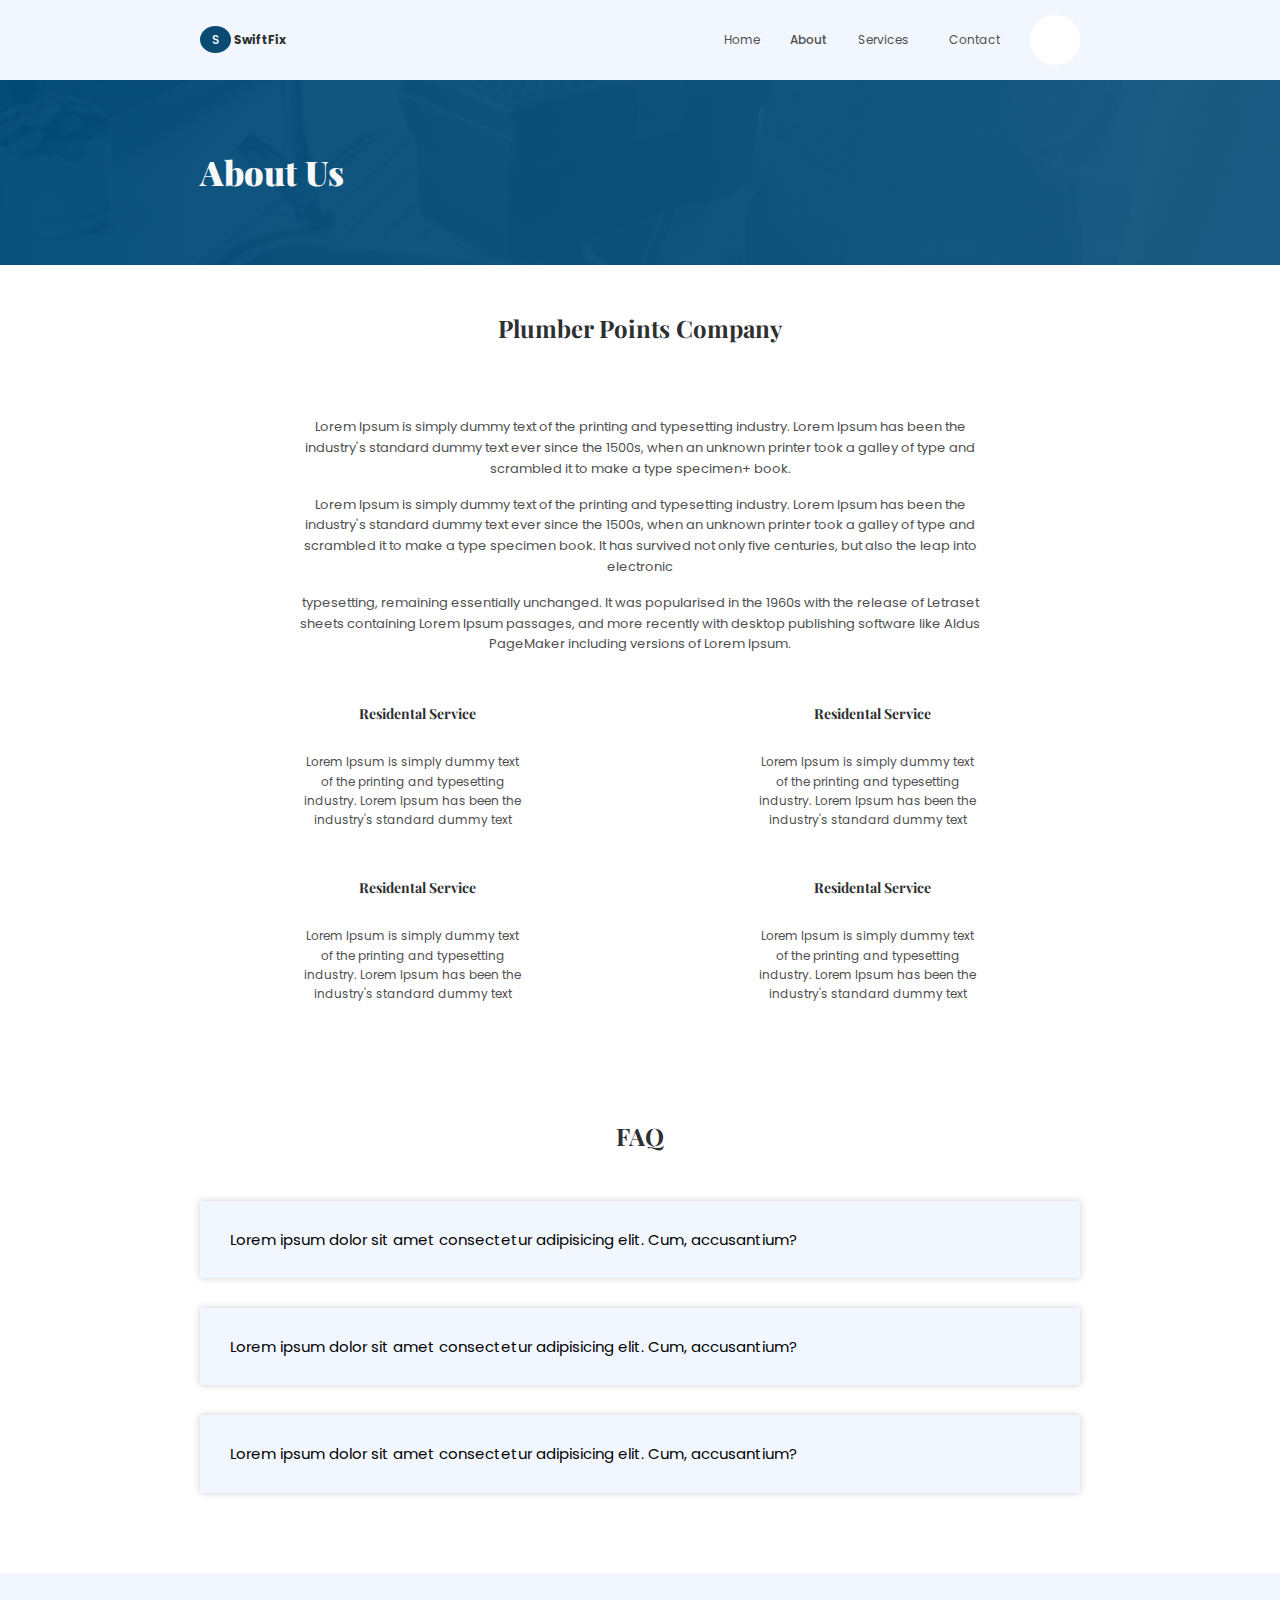
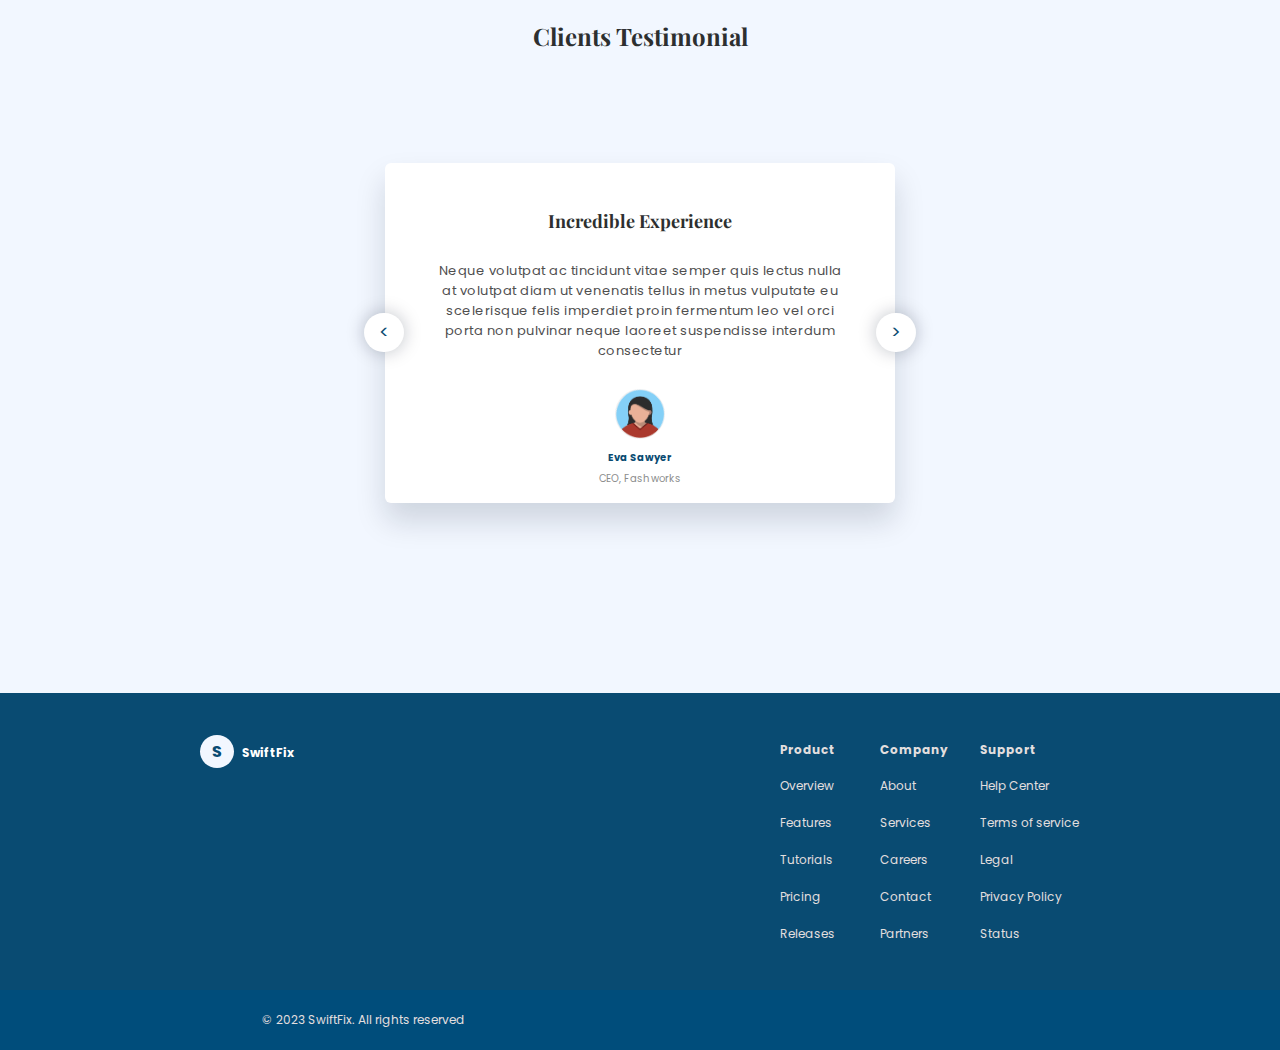
==== commit 4d896b8f: "Seperating js fuctionalities, eachone in its file" ====
--- a/pages/about.html
+++ b/pages/about.html
@@ -156,60 +156,74 @@
                 </div>
             </div>
         </section>
-        <!-- footer -->
-        <footer class="footer">
-            <div class="container container-content front-footer">
-                <div class="logo-footer">
-                    <span class="logo">S</span>
-                    <span class="swiftfix">SwiftFix</span>
-                </div>
-                <div class="links">
-                    <div class="col col-1">
-                        <p>Product</p>
-                        <p>Overview</p>
-                        <p>Features</p>
-                        <p>Tutorials</p>
-                        <p>Pricing</p>
-                        <p>Releases</p>
-                    </div>
-                    <div class="col col-2">
-                        <p>Company</p>
-                        <p>About</p>
-                        <p>Services</p>
-                        <p>Careers</p>
-                        <p>Contact</p>
-                        <p>Partners</p>
-                    </div>
-                    <div class="col col-3">
-                        <p>Support</p>
-                        <p>Help Center</p>
-                        <p>Terms of service</p>
-                        <p>Legal</p>
-                        <p>Privacy Policy</p>
-                        <p>Status</p>
-                    </div>
-                </div>
-            </div>
-            <div class="sub-footer">
-                <span>&copy; 2023 SwiftFix. All rights reserved</span>
-                <ul class="social-icons">
-                    <li>
-                        <a href="#"><i class="fa-brands fa-instagram"></i></a>
-                    </li>
-                    <li>
-                        <a href="#"><i class="fa-solid fa-globe"></i></a>
-                    </li>
-                    <li>
-                        <a href="#"> <i class="fa-brands fa-x-twitter"></i></a>
-                    </li>
-                    <li>
-                        <a href="#"><i class="fa-brands fa-youtube"></i></a>
-                    </li>
-                </ul>
-            </div>
-        </footer>
+        <!-- Testimonial Section -->
+      <section class="testimonial">
+        <div class="container container-content">
+          <h2 class="secondary-heading">Clients Testimonial</h2>
+          <div class="wrapper">
+            <div class="testimonial-container" id="testimonial-container"></div>
+            <button id="prev">&lt;</button>
+            <button id="next">&gt;</button>
+          </div>
+        </div>
+      </section>
+      <!-- End Testimonial Section -->
     </main>
+    <!-- footer -->
+    <footer class="footer">
+        <div class="container container-content front-footer">
+            <div class="logo-footer">
+                <span class="logo">S</span>
+                <span class="swiftfix">SwiftFix</span>
+            </div>
+            <div class="links">
+                <div class="col col-1">
+                    <p>Product</p>
+                    <p>Overview</p>
+                    <p>Features</p>
+                    <p>Tutorials</p>
+                    <p>Pricing</p>
+                    <p>Releases</p>
+                </div>
+                <div class="col col-2">
+                    <p>Company</p>
+                    <p>About</p>
+                    <p>Services</p>
+                    <p>Careers</p>
+                    <p>Contact</p>
+                    <p>Partners</p>
+                </div>
+                <div class="col col-3">
+                    <p>Support</p>
+                    <p>Help Center</p>
+                    <p>Terms of service</p>
+                    <p>Legal</p>
+                    <p>Privacy Policy</p>
+                    <p>Status</p>
+                </div>
+            </div>
+        </div>
+        <div class="sub-footer">
+            <span>&copy; 2023 SwiftFix. All rights reserved</span>
+            <ul class="social-icons">
+                <li>
+                    <a href="#"><i class="fa-brands fa-instagram"></i></a>
+                </li>
+                <li>
+                    <a href="#"><i class="fa-solid fa-globe"></i></a>
+                </li>
+                <li>
+                    <a href="#"> <i class="fa-brands fa-x-twitter"></i></a>
+                </li>
+                <li>
+                    <a href="#"><i class="fa-brands fa-youtube"></i></a>
+                </li>
+            </ul>
+        </div>
+    </footer>
     <script src="../assets/js/scripts.js"></script>
+    <script src="../assets/js/faq.js"></script>
+    <script src="../assets/js/carousel.js"></script>
 </body>
 
 </html>--- a/assets/css/style.css
+++ b/assets/css/style.css
@@ -1,34 +1,34 @@
 /* css imports */
-@import url('https://fonts.googleapis.com/css2?family=Playfair+Display:wght@400;500;700;800&family=Plus+Jakarta+Sans:wght@300;400;500;600;700&family=Poppins:ital,wght@0,300;0,400;0,500;0,600;0,700;1,800&display=swap');
+@import url("https://fonts.googleapis.com/css2?family=Playfair+Display:wght@400;500;700;800&family=Plus+Jakarta+Sans:wght@300;400;500;600;700&family=Poppins:ital,wght@0,300;0,400;0,500;0,600;0,700;1,800&display=swap");
 
 /* css rules */
 :root {
-    --blue-color: rgba(9, 75, 114, 1);
-    --gray-color: rgba(79, 79, 79, 1);
-    --light-gray-color: rgba(139, 140, 140, 1);
-    --dark-gray-color: rgba(45, 47, 48, 1);
-    --white-color: #FFF;
-    --beige-color: #F2F7FF;
-    --Playfair-font: "Playfair Display";
-    --Jakarta-font: "Plus Jakarta Sans";
-    --Poppins-font: "Poppins";
-    --font-size: 10px;
+  --blue-color: rgba(9, 75, 114, 1);
+  --gray-color: rgba(79, 79, 79, 1);
+  --light-gray-color: rgba(139, 140, 140, 1);
+  --dark-gray-color: rgba(45, 47, 48, 1);
+  --white-color: #fff;
+  --beige-color: #f2f7ff;
+  --Playfair-font: "Playfair Display";
+  --Jakarta-font: "Plus Jakarta Sans";
+  --Poppins-font: "Poppins";
+  --font-size: 10px;
 }
 
 * {
-    padding: 0;
-    margin: 0;
-    box-sizing: border-box;
-    font-family: var(--Poppins-font);
-    text-align: center;
+  padding: 0;
+  margin: 0;
+  box-sizing: border-box;
+  font-family: var(--Poppins-font);
+  text-align: center;
 }
 
 html {
-    font-size: var(--font-size);
+  font-size: var(--font-size);
 }
 
 .content {
-    overflow: hidden;
+  overflow: hidden;
 }
 
 /* end rules */
@@ -36,31 +36,31 @@
 /* content laws */
 .primary-heading,
 .secondary-heading {
-    font-family: var(--Playfair-font);
-    text-transform: capitalize;
-    text-align: center;
+  font-family: var(--Playfair-font);
+  text-transform: capitalize;
+  text-align: center;
 }
 
 .primary-heading {
-    font-size: 2.4rem;
-    color: var(--blue-color);
-    font-weight: 700;
+  font-size: 2.4rem;
+  color: var(--blue-color);
+  font-weight: 700;
 }
 
 .secondary-heading {
-    font-size: 1.8rem;
+  font-size: 1.8rem;
 }
 
 .third-heading {
-    font-size: 1.3rem;
-    font-weight: normal;
-    text-align: center;
-    color: var(--gray-color);
-    margin: 5rem 0 2rem 0;
+  font-size: 1.3rem;
+  font-weight: normal;
+  text-align: center;
+  color: var(--gray-color);
+  margin: 5rem 0 2rem 0;
 }
 
 .container {
-    margin: 0 2rem;
+  margin: 0 2rem;
 }
 
 /* end content laws */
@@ -68,837 +68,733 @@
 /* mobile first design */
 /* start header */
 .header {
-    font-size: 1.2rem;
-    height: 6rem;
-    background: var(--beige-color);
+  font-size: 1.2rem;
+  height: 6rem;
+  background: var(--beige-color);
 }
 
 .navbar {
-    display: flex;
-    height: 100%;
-    align-items: center;
-    justify-content: space-between;
-
+  display: flex;
+  height: 100%;
+  align-items: center;
+  justify-content: space-between;
 }
 
 /* search icon */
 .menu .search-field {
-    position: relative;
-    transition: all 1s;
-    width: 5rem;
-    height: 5rem;
-    background: white;
-    box-sizing: border-box;
-    border-radius: 2.5rem;
-    border: .4rem solid white;
-    padding: .5rem;
-    overflow: hidden;
+  position: relative;
+  transition: all 1s;
+  width: 5rem;
+  height: 5rem;
+  background: white;
+  box-sizing: border-box;
+  border-radius: 2.5rem;
+  border: 0.4rem solid white;
+  padding: 0.5rem;
+  overflow: hidden;
 }
 
 .menu .search-field.active {
-    width: 20rem;
-    cursor: pointer;
+  width: 20rem;
+  cursor: pointer;
 }
 
 .menu .search-field.active .fa-solid {
-    color: var(--blue-color);
-    right: 10%;
-    z-index: 10;
+  color: var(--blue-color);
+  right: 10%;
+  z-index: 10;
 }
 
 .menu .search-field .fa-solid {
-    position: absolute;
-    top: 35%;
-    right: 35%;
-    cursor: pointer;
-    transition: 1s ease;
+  position: absolute;
+  top: 35%;
+  right: 35%;
+  cursor: pointer;
+  transition: 1s ease;
 }
 
 .menu .search-field.active input {
-    display: block;
-    width: calc(100% - 4rem);
+  display: block;
+  width: calc(100% - 4rem);
 }
 
 .menu .search-field input {
-    position: absolute;
-    top: 0;
-    left: 0;
-    width: 100%;
-    height: 4.25rem;
-    line-height: 3.0rem;
-    outline: 0;
-    border: 0;
-    display: none;
-    border-radius: 2.0rem;
-    padding: 0 2.0rem;
+  position: absolute;
+  top: 0;
+  left: 0;
+  width: 100%;
+  height: 4.25rem;
+  line-height: 3rem;
+  outline: 0;
+  border: 0;
+  display: none;
+  border-radius: 2rem;
+  padding: 0 2rem;
 }
 
 /* end search icon */
 /* services dropdown */
 .menu .nav-item:nth-child(3) {
-    position: relative;
+  position: relative;
 }
 
 .menu .nav-item .fa-caret-down {
-    margin-left: 1rem;
-    cursor: pointer;
+  margin-left: 1rem;
+  cursor: pointer;
 }
 
 .menu .nav-item .dropdown-menu {
-    position: absolute;
-    background-color: var(--beige-color);
-    z-index: 10;
-    list-style: none;
-    left: -30%;
-    top: calc(100% + 1.5rem);
-    min-width: 15rem;
-    display: none;
-    transition: 1s ease;
+  position: absolute;
+  background-color: var(--beige-color);
+  z-index: 10;
+  list-style: none;
+  left: -30%;
+  top: calc(100% + 1.5rem);
+  min-width: 15rem;
+  display: none;
+  transition: 1s ease;
 }
 
 .menu .nav-item .dropdown-menu.active {
-    display: block;
-    transition: 1s ease;
+  display: block;
+  transition: 1s ease;
 }
 
 .menu .nav-item .dropdown-menu li a {
-    text-decoration: none;
-    display: block;
-    padding: 1.5rem;
-    color: var(--gray-color);
-    transition: ease .3s;
-
+  text-decoration: none;
+  display: block;
+  padding: 1.5rem;
+  color: var(--gray-color);
+  transition: ease 0.3s;
 }
 .menu .nav-item .dropdown-menu li a:hover {
-    padding-left: 2.5rem;
+  padding-left: 2.5rem;
 }
 .menu .nav-item .dropdown-menu li:not(:last-child) a {
-    border-bottom: 1px solid #ddd;
+  border-bottom: 1px solid #ddd;
 }
 
 /* end services dropdown */
 
 .nav-item.active {
-    color: var(--primary-color);
-    font-weight: 500;
+  color: var(--primary-color);
+  font-weight: 500;
 }
 
 .logo {
-    font-size: 1.2rem;
-    border-radius: 50%;
-    background-color: var(--blue-color);
-    color: var(--white-color);
-    padding: .5rem 1.2rem;
-    font-weight: 500;
-    text-decoration: none;
+  font-size: 1.2rem;
+  border-radius: 50%;
+  background-color: var(--blue-color);
+  color: var(--white-color);
+  padding: 0.5rem 1.2rem;
+  font-weight: 500;
+  text-decoration: none;
 }
 
 .swiftfix {
-    font-size: 1.2rem;
-    color: var(--dark-gray-color);
-    font-weight: 700;
-    width: 5.9rem;
-    height: 1.786rem;
-}
-
+  font-size: 1.2rem;
+  color: var(--dark-gray-color);
+  font-weight: 700;
+  width: 5.9rem;
+  height: 1.786rem;
+}
 
 .nav-item {
-    margin: 1.6rem 0;
+  margin: 1.6rem 0;
 }
 
 .hamburger {
-    cursor: pointer;
+  cursor: pointer;
 }
 
 .hamburger span {
-    display: block;
-    width: 3.0rem;
-    height: .25rem;
-    margin: .6rem auto;
-    background-color: var(--dark-gray-color);
-    transition: all 0.3s ease-in-out;
+  display: block;
+  width: 3rem;
+  height: 0.25rem;
+  margin: 0.6rem auto;
+  background-color: var(--dark-gray-color);
+  transition: all 0.3s ease-in-out;
 }
 
 .hamburger.active span:nth-child(1) {
-    transform: rotate(-45deg) translate(-7px, 7px);
+  transform: rotate(-45deg) translate(-7px, 7px);
 }
 
 .hamburger.active span:nth-child(2) {
-    opacity: 0;
+  opacity: 0;
 }
 
 .hamburger.active span:nth-child(3) {
-    transform: rotate(45deg) translate(-5px, -5px);
+  transform: rotate(45deg) translate(-5px, -5px);
 }
 
 /* hero section */
 .container-content {
-    padding: 5rem 0;
+  padding: 5rem 0;
 }
 
 .hero-right-content {
-    display: none;
+  display: none;
 }
 
 .hero-left-content {
-    align-self: center;
+  align-self: center;
 }
 
 .hero-text {
-    font-weight: 500;
-    text-align: center;
-    color: var(--gray-color);
-    margin-top: 3rem;
+  font-weight: 500;
+  text-align: center;
+  color: var(--gray-color);
+  margin-top: 3rem;
 }
 
 .btn {
-    border: none;
-    cursor: pointer;
-    display: inline-block;
-    text-transform: uppercase;
-    padding: 2rem 4rem;
-    background-color: var(--blue-color);
-    border: .1rem solid var(--blue-color);
-    color: #ffffff;
-    margin: 3rem 0;
-    font-size: 1.2rem;
+  border: none;
+  cursor: pointer;
+  display: inline-block;
+  text-transform: uppercase;
+  padding: 2rem 4rem;
+  background-color: var(--blue-color);
+  border: 0.1rem solid var(--blue-color);
+  color: #ffffff;
+  margin: 3rem 0;
+  font-size: 1.2rem;
 }
 
 .btn:hover {
-    transition: .3s ease-in;
-    background-color: transparent;
-    color: var(--blue-color);
+  transition: 0.3s ease-in;
+  background-color: transparent;
+  color: var(--blue-color);
 }
 
 .companies {
-    display: inline-flex;
-    flex-wrap: wrap;
-    flex-direction: column;
-    align-items: center;
-    gap: 2.5rem;
-
+  display: inline-flex;
+  flex-wrap: wrap;
+  flex-direction: column;
+  align-items: center;
+  gap: 2.5rem;
 }
 
 .companies img {
-    width: 20rem;
+  width: 20rem;
 }
 
 /* end of hero section */
 
 /* why section */
 .why-section {
-    background-color: var(--beige-color);
+  background-color: var(--beige-color);
 }
 
 .text {
-    color: var(--gray-color);
-    margin: 3rem 0;
-    line-height: 2;
+  color: var(--gray-color);
+  margin: 3rem 0;
+  line-height: 2;
 }
 
 .features {
-    display: grid;
-    grid-template-columns: repeat(auto-fit, minmax(25rem, 1fr));
-    gap: 2rem;
+  display: grid;
+  grid-template-columns: repeat(auto-fit, minmax(25rem, 1fr));
+  gap: 2rem;
 }
 
 .features .feature {
-    background-color: var(--white-color);
-    border-radius: 1.2rem;
-    font-size: 1.5rem;
-    width: 100%;
-    height: 20rem;
-    display: flex;
-    flex-direction: column;
-    align-items: center;
-    justify-content: space-evenly;
+  background-color: var(--white-color);
+  border-radius: 1.2rem;
+  font-size: 1.5rem;
+  width: 100%;
+  height: 20rem;
+  display: flex;
+  flex-direction: column;
+  align-items: center;
+  justify-content: space-evenly;
 }
 
 /* end why */
 /* archivement */
 .archivement {
+  background-color: var(--blue-color);
+  color: var(--white-color);
+}
+
+.archivement .text {
+  color: var(--beige-color);
+  font-weight: lighter;
+}
+
+.counts {
+  display: flex;
+  align-items: center;
+  justify-content: center;
+}
+
+.count {
+  width: 10rem;
+  height: 100%;
+  display: flex;
+  flex-direction: column;
+  align-items: center;
+  justify-content: center;
+}
+
+.count:nth-child(2) {
+  border-left: 0.3rem solid var(--beige-color);
+  border-right: 0.3rem solid var(--beige-color);
+}
+
+.count-number {
+  font-size: 2rem;
+  font-weight: 700;
+  margin-bottom: 1.5rem;
+}
+
+.count-text {
+  font-size: 0.8rem;
+}
+
+/* end archivement */
+
+/* CTA */
+.phone span {
+  margin-left: 1rem;
+}
+
+/* start footer */
+.footer {
+  background-color: var(--blue-color);
+  color: #e2dfdf;
+}
+
+.logo-footer {
+  margin-bottom: 5rem;
+}
+
+.logo-footer .logo {
+  background: var(--beige-color);
+  color: var(--blue-color);
+  font-weight: 700;
+  font-size: 1.6rem;
+  margin-right: 0.5rem;
+}
+
+.logo-footer .swiftfix {
+  color: var(--white-color);
+}
+
+.front-footer {
+  display: flex;
+  flex-direction: column;
+}
+
+.links {
+  display: flex;
+  justify-content: space-evenly;
+  align-items: baseline;
+}
+
+.links .col {
+  height: 100%;
+  width: 10rem;
+  display: flex;
+  flex-direction: column;
+  align-items: flex-start;
+  gap: 2.3rem;
+  font-size: 1rem;
+}
+
+.links .col :first-child {
+  font-weight: 700;
+}
+
+.sub-footer {
+  width: 100%;
+  font-size: 0.8rem;
+  display: flex;
+  align-items: center;
+  flex-wrap: wrap;
+  justify-content: space-around;
+  height: 6rem;
+  background: #004d7b;
+}
+
+.sub-footer .social-icons {
+  display: flex;
+  font-size: 1.2rem;
+  list-style: none;
+  gap: 1rem;
+}
+
+.social-icons a {
+  color: #e2dfdf;
+}
+
+/* end footer */
+
+@media (max-width: 500px) {
+  .menu {
+    margin-top: -1rem;
     background-color: var(--blue-color);
+    height: 100vh;
+    width: 50vw;
+    position: fixed;
+    right: -100%;
+    top: 7rem;
+    gap: 0;
+    flex-direction: column;
+    align-items: center;
+    text-align: center;
+    transition: 0.3s;
+    z-index: 10;
+  }
+
+  /* interactive search bar */
+  .menu .search-field {
+    left: 50%;
+    transform: translateX(-50%);
+  }
+
+  .menu .search-field i {
+    color: var(--gray-color);
+  }
+
+  .menu .search-field.active {
+    width: 100%;
+  }
+
+  /* end interactive search bar */
+  /* services dropdown */
+  .menu .nav-item:nth-child(3) {
+    margin-left: 2rem;
+  }
+  .menu .nav-item .fa-caret-down {
     color: var(--white-color);
-}
-
-.archivement .text {
-    color: var(--beige-color);
-    font-weight: lighter;
-}
-
-.counts {
+  }
+  /* end services dropdown */
+
+  .menu.active {
+    right: 0;
+  }
+
+  .nav-item {
+    list-style: none;
+    transition: 0.7s ease;
+    margin: 4rem 0;
+  }
+
+  .nav-link,
+  .nav-item:last-child {
+    text-decoration: none;
+    color: var(--white-color);
+  }
+}
+
+/* end mobile design */
+/* tablet breakpoint */
+@media (min-width: 500px) and (max-width: 900px) {
+  p {
+    font-size: 1.1rem;
+  }
+  .menu {
+    margin-top: -1rem;
+    background-color: var(--blue-color);
+    height: 100vh;
+    width: 50vw;
+    position: fixed;
+    right: -100%;
+    top: 7rem;
+    gap: 0;
+    flex-direction: column;
+    align-items: center;
+    text-align: center;
+    gap: 5rem;
+    transition: 0.3s;
+    z-index: 10;
+  }
+
+  /* interactive search bar */
+  .menu .search-field {
+    left: 50%;
+    transform: translateX(-50%);
+  }
+  .menu .search-field i {
+    color: var(--gray-color);
+  }
+
+  .menu .search-field.active {
+    width: 100%;
+  }
+
+  /* end interactive search bar */
+
+  .menu.active {
+    right: 0;
+  }
+
+  /* services dropdown */
+  .menu .nav-item:nth-child(3) {
+    margin-left: 2rem;
+  }
+
+  .menu .nav-item .dropdown-menu {
+    left: 30%;
+  }
+  .menu .nav-item .fa-caret-down {
+    color: var(--white-color);
+  }
+  /* end services dropdown */
+
+  .menu.active {
+    right: 0;
+  }
+
+  .nav-item {
+    margin: 4rem 0;
+    list-style: none;
+    transition: 0.7s ease;
+  }
+
+  .nav-link,
+  .nav-item:last-child {
+    text-decoration: none;
+    color: var(--white-color);
+  }
+
+  .container {
+    margin: 0 4rem;
+  }
+
+  .primary-heading,
+  .third-heading {
+    text-align: start;
+  }
+
+  .secondary-heading {
+    font-size: 2rem;
+    margin-bottom: 2rem;
+  }
+
+  .hero {
+    display: flex;
+    justify-content: space-between;
+  }
+
+  .hero-left-content {
+    text-align: start;
+    width: 80%;
+  }
+
+  .hero-text {
+    text-align: start;
+  }
+
+  .companies {
+    flex-direction: row;
+  }
+
+  .companies img {
+    width: 10rem;
+  }
+
+  .hero-right-content {
+    width: 100%;
+    display: flex;
+    justify-content: center;
+    position: relative;
+    overflow: hidden;
+    margin-right: -4rem;
+  }
+
+  .hero-right-content img {
+    width: 30rem;
+    height: 100%;
+  }
+
+  .hero-right-content::before {
+    content: "";
+    position: absolute;
+    top: 10%;
+    left: 5%;
+    width: 35rem;
+    height: 35rem;
+    background-color: #6ea8ff1a;
+    border-radius: 50%;
+    overflow: hidden;
+    z-index: -1;
+  }
+
+  .hero-right-content::after {
+    content: "";
+    position: absolute;
+    top: 0%;
+    left: -10%;
+    width: 45rem;
+    height: 45rem;
+    background-color: #6ea8ff16;
+    border-radius: 50%;
+    overflow: hidden;
+    z-index: -1;
+  }
+
+  .card {
+    /* width: 25rem; */
+    height: 34.4rem;
+  }
+
+  .qoute-img {
+    top: 14%;
+  }
+
+  .qoute-img-1 {
+    left: 22%;
+  }
+
+  .qoute-img-2 {
+    right: 22%;
+  }
+}
+
+/* end fixing search field position */
+@media (min-width: 900px) {
+  p {
+    font-size: 1.2rem;
+  }
+  .header {
+    height: 8rem;
+  }
+
+  .secondary-heading {
+    font-size: 2.4rem;
+    margin-bottom: 5rem;
+  }
+
+  .menu {
+    display: flex;
+    gap: 3rem;
+    align-items: center;
+  }
+
+  .nav-item {
+    list-style: none;
+  }
+
+  .nav-link {
+    text-decoration: none;
+    color: var(--gray-color);
+  }
+
+  .nav-item :last-child {
+    cursor: pointer;
+  }
+
+  .nav-item:hover {
+    color: var(--blue-color);
+    font-weight: 500;
+  }
+
+  .hamburger {
+    display: none;
+  }
+
+  .container {
+    margin: 0 10rem;
+  }
+
+  .primary-heading {
+    font-size: 3.4rem;
+  }
+
+  .primary-heading,
+  .third-heading {
+    text-align: start;
+  }
+
+  .hero {
+    display: flex;
+    justify-content: space-between;
+  }
+
+  .hero-left-content {
+    text-align: start;
+    margin-bottom: 10rem;
+    width: 80%;
+  }
+
+  .hero-text {
+    text-align: start;
+  }
+
+  .companies {
+    flex-direction: row;
+  }
+
+  .companies img {
+    width: 10rem;
+  }
+
+  .hero-right-content {
+    width: 85rem;
     display: flex;
     align-items: center;
     justify-content: center;
-}
-
-.count {
-    width: 10rem;
-    height: 100%;
-    display: flex;
-    flex-direction: column;
-    align-items: center;
-    justify-content: center;
-}
-
-.count:nth-child(2) {
-    border-left: .3rem solid var(--beige-color);
-    border-right: .3rem solid var(--beige-color);
-}
-
-.count-number {
-    font-size: 2rem;
-    font-weight: 700;
-    margin-bottom: 1.5rem;
-}
-
-.count-text {
-    font-size: .8rem;
-}
-
-/* end archivement */
-/* testemonial */
-.testimonial {
-    background-color: var(--beige-color);
     position: relative;
-}
-
-.cards {
-    display: grid;
-    grid-template-columns: repeat(auto-fit, minmax(30rem, 1fr));
-    gap: 3rem;
-}
-
-.card {
+    overflow: hidden;
+    margin-right: -15rem;
+  }
+
+  .hero-right-content::before {
+    content: "";
+    position: absolute;
+    top: 10%;
+    left: 18%;
+    width: 40rem;
+    height: 40rem;
+    background-color: #6ea8ff1a;
+    border-radius: 50%;
+    overflow: hidden;
+    z-index: -1;
+  }
+
+  .hero-right-content::after {
+    content: "";
+    position: absolute;
+    top: 0%;
+    left: 0%;
+    width: 60rem;
+    height: 60rem;
+    background-color: #6ea8ff16;
+    border-radius: 50%;
+    overflow: hidden;
+    z-index: -1;
+  }
+
+  .hero-right-content img {
+    width: 40rem;
+  }
+
+  .card {
     height: 34.4rem;
-    display: flex;
-    flex-direction: column;
-    align-items: center;
-    justify-content: space-around;
-
-}
-
-.feedback {
-    background: var(--white-color);
-    height: 100%;
-    width: 100%;
-    margin-top: 5rem;
-    border-radius: 1rem;
-    -webkit-box-shadow: 0 0 .7rem 0 rgba(0, 0, 0, 0.2);
-    box-shadow: 0 0 .7rem 0 rgba(0, 0, 0, 0.2);
-    display: flex;
-    flex-direction: column;
-    align-items: center;
-    position: relative;
-}
-
-.feedback::before {
-    content: "";
-    border-width: 1rem;
-    border-style: solid;
-    border-color: var(--white-color) transparent transparent transparent;
-    position: absolute;
-    right: 47%;
-    top: 100%;
-}
-
-.qoute-img {
-    position: absolute;
-    top: 14%;
-}
-
-.qoute-img-1 {
-    left: 15%;
-}
-
-.qoute-img-2 {
-    right: 15%;
-}
-
-.feedback-header {
-    font-size: 1.6rem;
-    font-weight: 500;
-    color: var(--dark-gray-color);
-    margin-top: 4rem;
-}
-
-.feedback-content {
-    padding: 3rem 2rem;
-    color: var(--gray-color);
-    line-height: 1.6;
-}
-
-.testimonial .author {
-    margin: 2rem 0 3rem;
-    display: flex;
-    align-items: center;
-}
-
-.identity {
-    display: flex;
-    flex-direction: column;
-    align-items: flex-start;
-    gap: 1rem;
-}
-
-.identity .author-name {
-    font-weight: 700;
-    font-size: 1.3rem;
-}
-
-.testimonial .author img {
-    width: 5rem;
-    height: 5rem;
-    border-radius: 50%;
-    margin-right: 2rem;
-}
-
-/* end testemonial */
-
-/* CTA */
-.phone span {
-    margin-left: 1rem;
-}
-
-/* start footer */
-.footer {
-    background-color: var(--blue-color);
-    color: #e2dfdf;
-}
-
-.logo-footer {
-    margin-bottom: 5rem;
-}
-
-.logo-footer .logo {
-    background: var(--beige-color);
-    color: var(--blue-color);
-    font-weight: 700;
-    font-size: 1.6rem;
-    margin-right: .5rem;
-}
-
-.logo-footer .swiftfix {
-    color: var(--white-color);
-}
-
-.front-footer {
-    display: flex;
-    flex-direction: column;
-}
-
-.links {
-    display: flex;
-    justify-content: space-evenly;
-    align-items: baseline;
-}
-
-.links .col {
-    height: 100%;
-    width: 10rem;
-    display: flex;
-    flex-direction: column;
-    align-items: flex-start;
-    gap: 2.3rem;
-    font-size: 1rem;
-}
-
-.links .col :first-child {
-    font-weight: 700;
-}
-
-.sub-footer {
-    width: 100%;
-    font-size: .8rem;
-    display: flex;
-    align-items: center;
-    flex-wrap: wrap;
-    justify-content: space-around;
-    height: 6rem;
-    background: #004D7B;
-}
-
-.sub-footer .social-icons {
-    display: flex;
+  }
+
+  .front-footer {
+    flex-direction: row;
+    justify-content: space-between;
+  }
+
+  .links .col {
     font-size: 1.2rem;
-    list-style: none;
-    gap: 1rem;
-}
-
-.social-icons a {
-    color: #e2dfdf;
-}
-
-/* end footer */
-
-@media (max-width: 500px) {
-    .menu {
-        margin-top: -1rem;
-        background-color: var(--blue-color);
-        height: 100vh;
-        width: 50vw;
-        position: fixed;
-        right: -100%;
-        top: 7rem;
-        gap: 0;
-        flex-direction: column;
-        align-items: center;
-        text-align: center;
-        transition: .3s;
-        z-index: 10;
-    }
-
-    /* interactive search bar */
-    .menu .search-field {
-        left: 50%;
-        transform: translateX(-50%);
-    }
-
-    .menu .search-field i {
-        color: var(--gray-color);
-    }
-
-    .menu .search-field.active {
-        width: 100%;
-    }
-
-    /* end interactive search bar */
-    /* services dropdown */
-    .menu .nav-item:nth-child(3) {
-        margin-left: 2rem;
-    }
-    .menu .nav-item .fa-caret-down{
-        color: var(--white-color);
-    }
-    /* end services dropdown */
-
-    .menu.active {
-        right: 0;
-    }
-
-    .nav-item {
-        list-style: none;
-        transition: .7s ease;
-        margin: 4rem 0;
-    }
-
-    .nav-link,
-    .nav-item:last-child {
-
-        text-decoration: none;
-        color: var(--white-color);
-    }
-}
-
-/* end mobile design */
-/* tablet breakpoint */
-@media (min-width: 500px) and (max-width: 900px) {
-    p{
-        font-size: 1.1rem;
-    }
-    .menu {
-        margin-top: -1rem;
-        background-color: var(--blue-color);
-        height: 100vh;
-        width: 50vw;
-        position: fixed;
-        right: -100%;
-        top: 7rem;
-        gap: 0;
-        flex-direction: column;
-        align-items: center;
-        text-align: center;
-        gap: 5rem;
-        transition: .3s;
-        z-index: 10;
-    }
-
-    /* interactive search bar */
-    .menu .search-field {
-        left: 50%;
-        transform: translateX(-50%);
-    }
-    .menu .search-field i {
-        color: var(--gray-color);
-    }
-
-    .menu .search-field.active {
-        width: 100%;
-    }
-
-    /* end interactive search bar */
-
-    .menu.active {
-        right: 0;
-    }
-
-    /* services dropdown */
-    .menu .nav-item:nth-child(3) {
-        margin-left: 2rem;
-    }
-
-    .menu .nav-item .dropdown-menu {
-        left: 30%;
-    }
-    .menu .nav-item .fa-caret-down{
-        color: var(--white-color);
-    }
-    /* end services dropdown */
-
-    .menu.active {
-        right: 0;
-    }
-
-    .nav-item {
-        margin: 4rem 0;
-        list-style: none;
-        transition: .7s ease;
-    }
-
-    .nav-link,
-    .nav-item:last-child {
-
-        text-decoration: none;
-        color: var(--white-color);
-    }
-
-    .container {
-        margin: 0 4rem;
-    }
-
-    .primary-heading,
-    .third-heading {
-        text-align: start;
-    }
-
-    .secondary-heading {
-        font-size: 2rem;
-        margin-bottom: 2rem;
-    }
-
-    .hero {
-        display: flex;
-        justify-content: space-between;
-    }
-
-    .hero-left-content {
-        text-align: start;
-        width: 80%;
-    }
-
-    .hero-text {
-        text-align: start;
-    }
-
-    .companies {
-        flex-direction: row;
-    }
-
-    .companies img {
-        width: 10rem;
-    }
-
-    .hero-right-content {
-        width: 100%;
-        display: flex;
-        justify-content: center;
-        position: relative;
-        overflow: hidden;
-        margin-right: -4rem;
-    }
-
-    .hero-right-content img {
-        width: 30rem;
-        height: 100%;
-    }
-
-    .hero-right-content::before {
-        content: "";
-        position: absolute;
-        top: 10%;
-        left: 5%;
-        width: 35rem;
-        height: 35rem;
-        background-color: #6EA8FF1A;
-        border-radius: 50%;
-        overflow: hidden;
-        z-index: -1;
-    }
-
-    .hero-right-content::after {
-        content: "";
-        position: absolute;
-        top: 0%;
-        left: -10%;
-        width: 45rem;
-        height: 45rem;
-        background-color: #6ea8ff16;
-        border-radius: 50%;
-        overflow: hidden;
-        z-index: -1;
-    }
-
-    .card {
-        /* width: 25rem; */
-        height: 34.4rem;
-    }
-
-    .qoute-img {
-        top: 14%;
-    }
-
-    .qoute-img-1 {
-        left: 22%;
-    }
-
-    .qoute-img-2 {
-        right: 22%;
-    }
-}
-
-/* end fixing search field position */
-@media (min-width: 900px) {
-    p{
-        font-size: 1.2rem;
-    }
-    .header {
-        height: 8rem;
-    }
-
-    .secondary-heading {
-        font-size: 2.4rem;
-        margin-bottom: 5rem;
-    }
-
-    .menu {
-        display: flex;
-        gap: 3rem;
-        align-items: center;
-    }
-
-    .nav-item {
-        list-style: none;
-    }
-
-    .nav-link {
-        text-decoration: none;
-        color: var(--gray-color);
-    }
-
-    .nav-item :last-child {
-        cursor: pointer;
-    }
-
-    .nav-item:hover {
-        color: var(--blue-color);
-        font-weight: 500;
-    }
-
-    .hamburger {
-        display: none;
-    }
-
-    .container {
-        margin: 0 10rem;
-    }
-
-    .primary-heading {
-        font-size: 3.4rem;
-    }
-
-    .primary-heading,
-    .third-heading {
-        text-align: start;
-    }
-
-    .hero {
-        display: flex;
-        justify-content: space-between;
-    }
-
-    .hero-left-content {
-        text-align: start;
-        margin-bottom: 10rem;
-        width: 80%;
-    }
-
-    .hero-text {
-        text-align: start;
-    }
-
-    .companies {
-        flex-direction: row;
-    }
-
-    .companies img {
-        width: 10rem;
-    }
-
-    .hero-right-content {
-        width: 85rem;
-        display: flex;
-        align-items: center;
-        justify-content: center;
-        position: relative;
-        overflow: hidden;
-        margin-right: -15rem;
-    }
-
-    .hero-right-content::before {
-        content: "";
-        position: absolute;
-        top: 10%;
-        left: 18%;
-        width: 40rem;
-        height: 40rem;
-        background-color: #6EA8FF1A;
-        border-radius: 50%;
-        overflow: hidden;
-        z-index: -1;
-    }
-
-    .hero-right-content::after {
-        content: "";
-        position: absolute;
-        top: 0%;
-        left: 0%;
-        width: 60rem;
-        height: 60rem;
-        background-color: #6ea8ff16;
-        border-radius: 50%;
-        overflow: hidden;
-        z-index: -1;
-    }
-
-    .hero-right-content img {
-        width: 40rem;
-    }
-
-    .card {
-        height: 34.4rem;
-    }
-
-    .front-footer {
-        flex-direction: row;
-        justify-content: space-between;
-    }
-
-    .links .col {
-        font-size: 1.2rem;
-    }
-
-    .sub-footer {
-        font-size: 1.2rem;
-    }
-
-    .social-icons a i {
-        font-size: 1.4rem;
-
-    }
+  }
+
+  .sub-footer {
+    font-size: 1.2rem;
+  }
+
+  .social-icons a i {
+    font-size: 1.4rem;
+  }
 }
 
 @media (min-width: 1100px) {
-    .container {
-        margin: 0 20rem;
-    }
-}+  .container {
+    margin: 0 20rem;
+  }
+}
--- a/assets/css/about.css
+++ b/assets/css/about.css
@@ -1,165 +1,252 @@
 /* css imports */
-@import url('https://fonts.googleapis.com/css2?family=Playfair+Display:wght@400;500;700;800&family=Plus+Jakarta+Sans:wght@300;400;500;600;700&family=Poppins:ital,wght@0,300;0,400;0,500;0,600;0,700;1,800&display=swap');
+@import url("https://fonts.googleapis.com/css2?family=Playfair+Display:wght@400;500;700;800&family=Plus+Jakarta+Sans:wght@300;400;500;600;700&family=Poppins:ital,wght@0,300;0,400;0,500;0,600;0,700;1,800&display=swap");
 
 /* css rules */
 :root {
-    --blue-color: rgba(9, 75, 114, 1);
-    --gray-color: rgba(79, 79, 79, 1);
-    --light-gray-color: rgba(139, 140, 140, 1);
-    --dark-gray-color: rgba(45, 47, 48, 1);
-    --white-color: #FFF;
-    --beige-color: #F2F7FF;
-    --Playfair-font: "Playfair Display";
-    --Jakarta-font: "Plus Jakarta Sans";
-    --Poppins-font: "Poppins";
-    --size: 10px;
+  --blue-color: rgba(9, 75, 114, 1);
+  --gray-color: rgba(79, 79, 79, 1);
+  --light-gray-color: rgba(139, 140, 140, 1);
+  --dark-gray-color: rgba(45, 47, 48, 1);
+  --white-color: #fff;
+  --beige-color: #f2f7ff;
+  --Playfair-font: "Playfair Display";
+  --Jakarta-font: "Plus Jakarta Sans";
+  --Poppins-font: "Poppins";
+  --size: 10px;
 }
 
 * {
-    padding: 0;
-    margin: 0;
-    box-sizing: border-box;
-    font-family: var(--Poppins-font);
-    text-align: center;
+  padding: 0;
+  margin: 0;
+  box-sizing: border-box;
+  font-family: var(--Poppins-font);
+  text-align: center;
 }
 
 h1,
 h2,
 h3 {
-    font-family: var(--Playfair-font);
-    color: var(--dark-gray-color);
+  font-family: var(--Playfair-font);
+  color: var(--dark-gray-color);
 }
 
 /* about hero */
 .hero-banner {
-    background: linear-gradient(rgba(0, 77, 123, .85), rgba(0, 77, 123, .85)), url(../img/bg.png) center center no-repeat;
-    background-size: cover;
+  background: linear-gradient(rgba(0, 77, 123, 0.85), rgba(0, 77, 123, 0.85)),
+    url(../img/bg.png) center center no-repeat;
+  background-size: cover;
 }
 
 .hero-banner h1 {
-    font-weight: 900;
-    color: rgba(249, 248, 249, 1);
+  font-weight: 900;
+  color: rgba(249, 248, 249, 1);
 }
 
 /* end services hero */
 .about-content {
-    display: flex;
-    flex-direction: column;
-    align-items: center;
+  display: flex;
+  flex-direction: column;
+  align-items: center;
 }
 
 .about-content h2 {
-    font-size: 1.6rem;
-    margin: 0 0 5rem;
+  font-size: 1.6rem;
+  margin: 0 0 5rem;
 }
 
 .about-content .description p {
-    margin-top: -1.5rem;
+  margin-top: -1.5rem;
 }
 
 .about-content p {
-    font-size: 1rem;
-    padding: 1rem 0;
+  font-size: 1rem;
+  padding: 1rem 0;
+  color: var(--gray-color);
+  line-height: 1.6;
+}
+
+.articles {
+  margin-top: 3rem;
+}
+
+.articles h3 {
+  font-size: 1.4rem;
+  margin-bottom: 2rem;
+}
+
+.fa-circle {
+  font-size: 1rem;
+  font-weight: 700;
+  color: var(--blue-color);
+  padding-right: 1rem;
+}
+
+/* faq */
+.question-box {
+  width: 100%;
+  display: flex;
+  flex-direction: column;
+  align-items: center;
+  background: var(--beige-color);
+  -webkit-box-shadow: 0 0 0.7rem 0 rgba(0, 0, 0, 0.2);
+  box-shadow: 0 0 0.7rem 0 rgba(0, 0, 0, 0.2);
+  margin-bottom: 3rem;
+  transition: all 1s;
+}
+.faq-heading {
+  margin-bottom: 5rem;
+}
+.question {
+  width: 100%;
+  display: flex;
+  justify-content: space-between;
+  padding: 3rem;
+}
+
+.question p {
+  font-size: 1.5rem;
+}
+
+.question i {
+  font-size: 2rem;
+  cursor: pointer;
+  transition: 1s ease;
+}
+.answer {
+  border-top: 2px solid var(--gray-color);
+  padding: 3rem;
+  display: none;
+  transition: 3s ease-in;
+}
+.answer.active {
+  display: block;
+  transition: 1s ease;
+}
+.answer p {
+  text-align: justify;
+  font-size: 1.5rem;
+  line-height: 1.6;
+}
+
+/* testemonial */
+.testimonial {
+  height: 80vh;
+  background-color: var(--beige-color);
+  position: relative;
+}
+.wrapper {
+  background-color: #ffffff;
+  position: absolute;
+  box-shadow: 0 1.8em 3em rgba(1, 17, 39, 0.15);
+  width: 80vw;
+  max-width: 51em;
+  min-height: 30em;
+  border-radius: 0.6em;
+  transform: translate(-50%, -50%);
+  left: 50%;
+  top: 50%;
+  display: flex;
+}
+.testimonial-container {
+  width: 85%;
+  height: 100%;
+  position: relative;
+  margin: auto;
+  padding: 1.8em 1.2em;
+}
+.wrapper button {
+  font-size: 1.8em;
+  height: 2.2em;
+  width: 2.2em;
+  background-color: var(--white-color);
+  position: absolute;
+  margin: auto;
+  top: 0;
+  bottom: 0;
+  border: none;
+  color: var(--blue-color);
+  box-shadow: 0 0 1em rgba(1, 17, 39, 0.25);
+  cursor: pointer;
+  border-radius: 50%;
+}
+button#next {
+  right: -2.1rem;
+}
+button#prev {
+  left: -2.1rem;
+}
+.testimonial-container p {
+  color: var(--gray-color);
+  text-align: center;
+  font-size: 0.9rem;
+  line-height: 2rem;
+  letter-spacing: 0.05rem;
+  font-size: 1.3rem;
+}
+.testimonial-container img {
+  display: block;
+  margin: 2.8rem auto 1.25rem auto;
+  border-radius: 50%;
+  width: 5rem;
+  height: 5rem;
+}
+.testimonial-container h3 {
+  font-size: 1.8rem;
+  text-align: center;
+  margin: 3rem auto;
+}
+.testimonial-container h4 {
+  color: var(--blue-color);
+  font-size: 1rem;
+  text-align: center;
+  margin: 1rem 0;
+}
+.testimonial-container h6 {
+  color: var(--light-gray-color);
+  font-size: 1rem;
+  letter-spacing: 0.03rem;
+  font-weight: 400;
+  text-align: center;
+}
+@media screen and (max-width: 650px) {
+  .wrapper {
+    font-size: 1.4rem;
+  }
+}
+/* end testemonial */
+
+@media (min-width: 426px) {
+  /* .hero-banner {
+        padding: 0 5rem;
+    } */
+
+  .about-content h2 {
+    font-size: 2.4rem;
+    padding: 0 0 3rem;
+  }
+
+  .about-content p {
+    font-size: 1.3rem;
     color: var(--gray-color);
     line-height: 1.6;
-}
-
-.articles {
-    margin-top: 3rem;
-}
-
-.articles h3 {
-    font-size: 1.4rem;
-    margin-bottom: 2rem;
-}
-
-.fa-circle {
-    font-size: 1rem;
-    font-weight: 700;
-    color: var(--blue-color);
-    padding-right: 1rem;
-}
-
-/* faq */
-.question-box {
-    width: 100%;
-    display: flex;
-    flex-direction: column;
-    align-items: center;
-    background: var(--beige-color);
-    -webkit-box-shadow: 0 0 0.7rem 0 rgba(0, 0, 0, 0.2);
-    box-shadow: 0 0 0.7rem 0 rgba(0, 0, 0, 0.2);
-    margin-bottom: 3rem;
-    transition: all 1s;
-}
-.faq-heading{
-    margin-bottom: 5rem;
-}
-.question {
-    width: 100%;
-    display: flex;
-    justify-content: space-between;
-    padding: 3rem;
-}
-
-.question p {
-    font-size: 1.5rem;
-}
-
-.question i {
-    font-size: 2rem;
-    cursor: pointer;
-    transition: 1s ease;
-}
-.answer{
-    border-top: 2px solid var(--gray-color);
-    padding: 3rem;
-    display: none;
-    transition: 3s ease-in;
-}
-.answer.active{
-    display: block;
-    transition: 1s ease;
-    
-}
-.answer p {
-    text-align: justify;
-    font-size: 1.5rem;
-    line-height: 1.6;
-}
-
-@media (min-width: 426px) {
-    /* .hero-banner {
-        padding: 0 5rem;
-    } */
-
-    .about-content h2 {
-        font-size: 2.4rem;
-        padding: 0 0 3rem;
-    }
-
-    .about-content p {
-        font-size: 1.3rem;
-        color: var(--gray-color);
-        line-height: 1.6;
-        margin: 1rem 10rem;
-    }
-
-    .articles {
-        display: grid;
-        grid-template-columns: repeat(auto-fill, minmax(40rem, 1fr));
-        gap: 3rem;
-    }
-
-    /* .articles .article{
+    margin: 1rem 10rem;
+  }
+
+  .articles {
+    display: grid;
+    grid-template-columns: repeat(auto-fill, minmax(40rem, 1fr));
+    gap: 3rem;
+  }
+
+  /* .articles .article{
         width: 100%;
     } */
-    .articles p {
-        font-size: 1.2rem;
-    }
-
-    .fa-circle {
-        font-size: 1.5rem;
-        font-weight: 900;
-    }
-}+  .articles p {
+    font-size: 1.2rem;
+  }
+
+  .fa-circle {
+    font-size: 1.5rem;
+    font-weight: 900;
+  }
+}
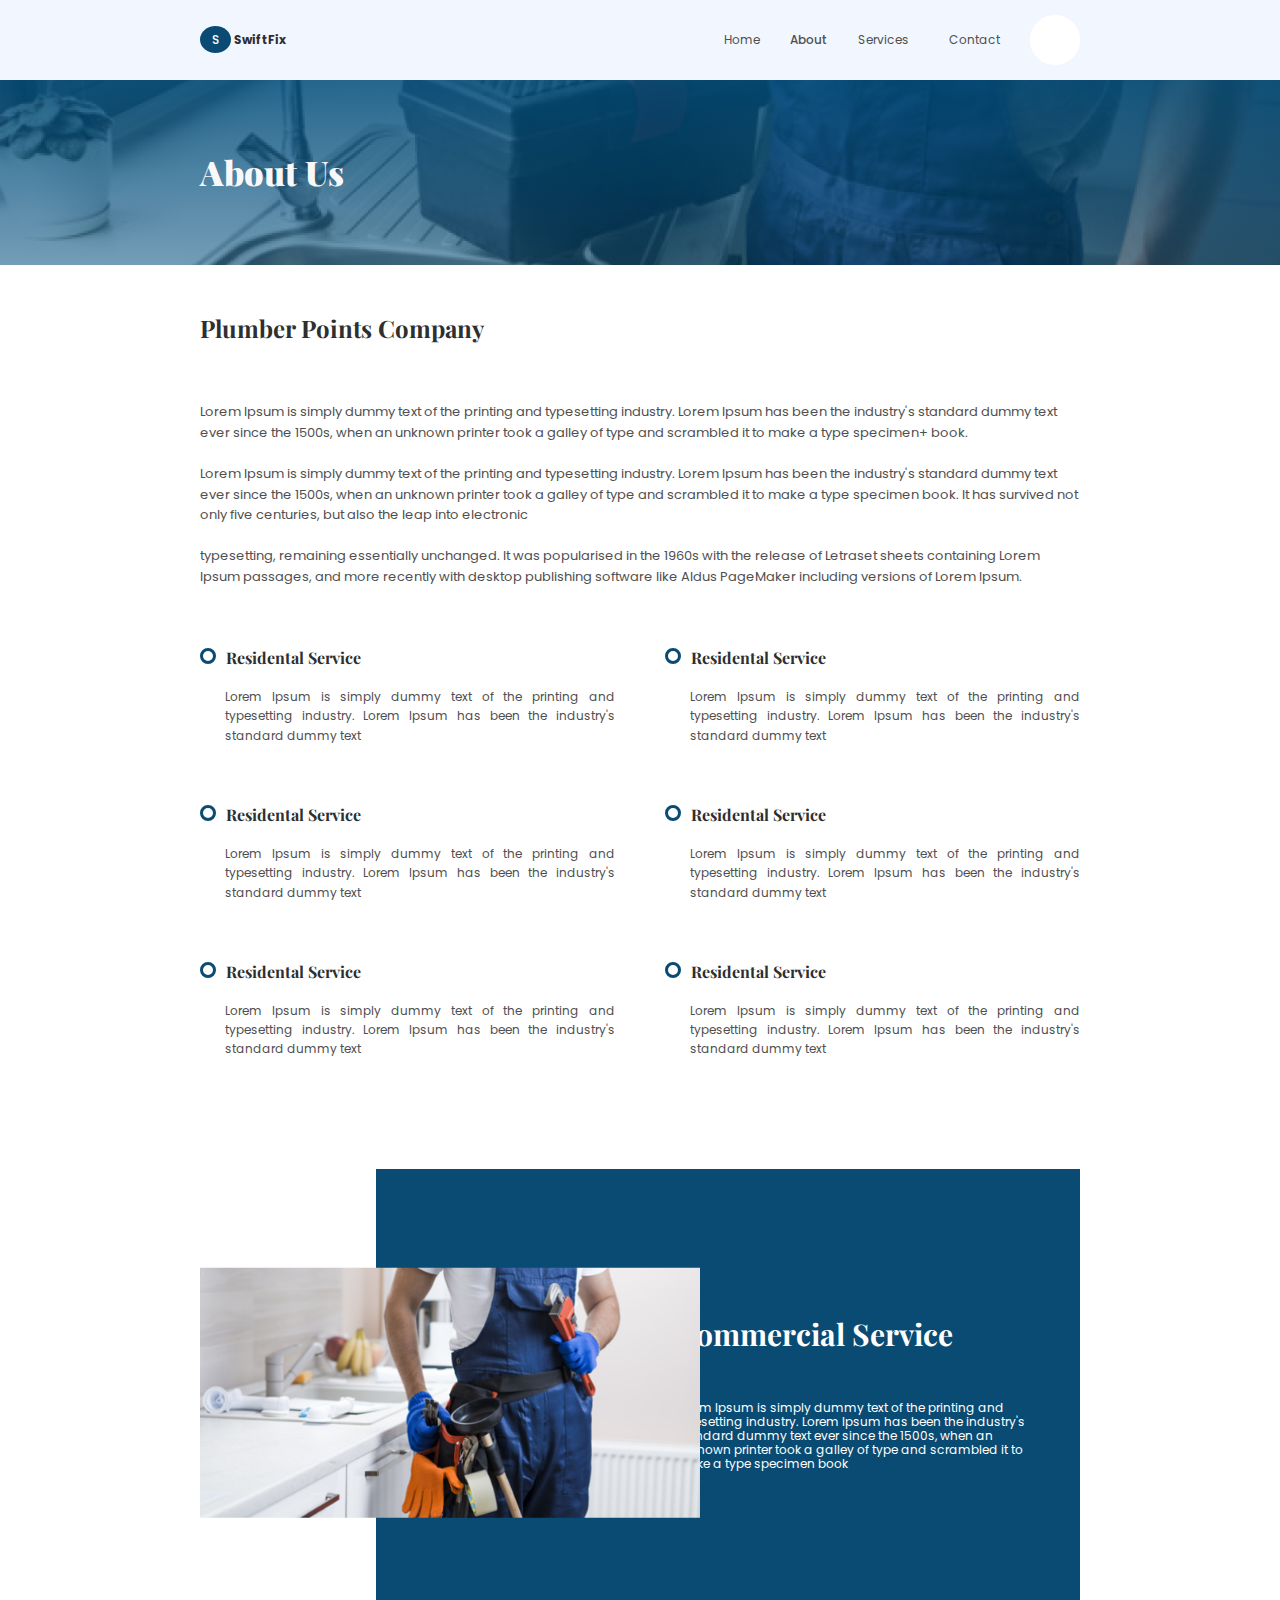
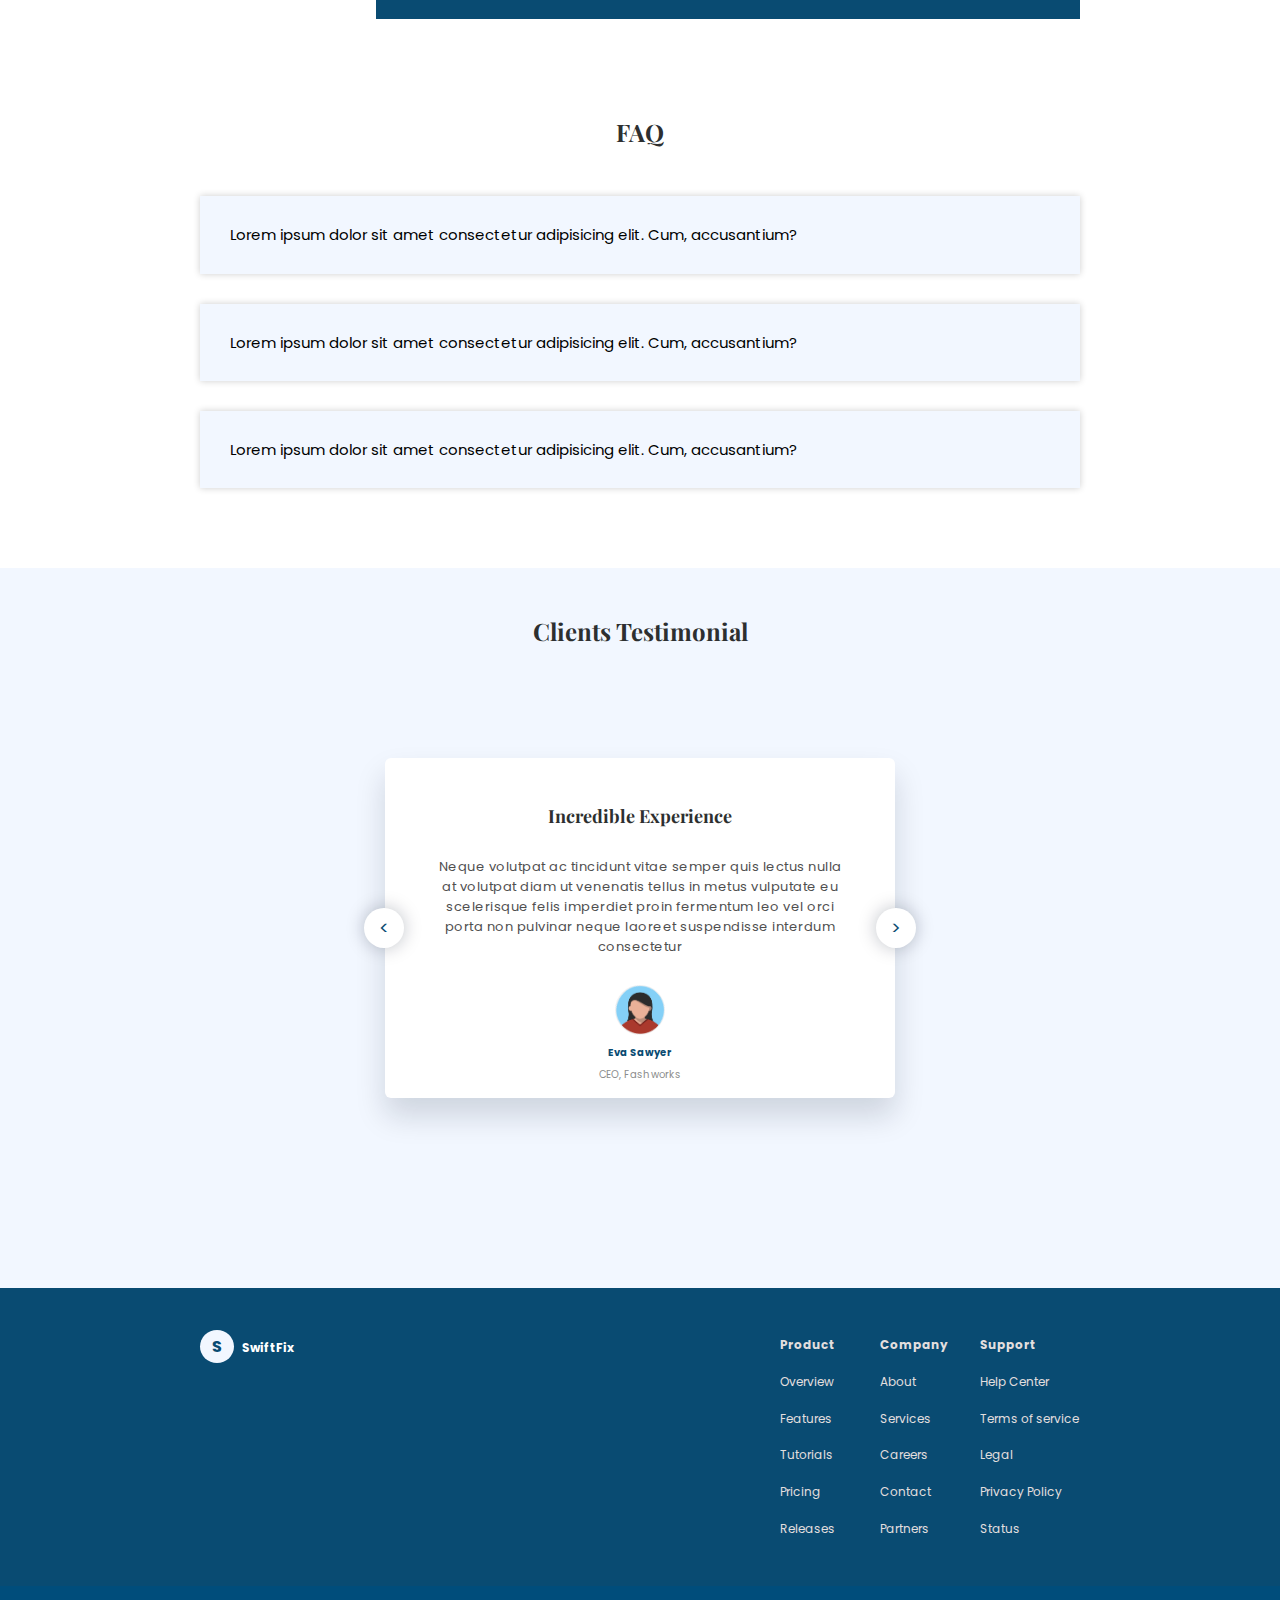
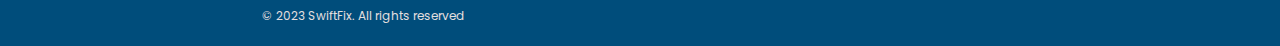
==== commit 60a58457: "Created Commercial section" ====
--- a/pages/about.html
+++ b/pages/about.html
@@ -1,162 +1,235 @@
 <!DOCTYPE html>
 <html lang="en">
-
-<head>
-    <meta charset="UTF-8">
-    <meta name="viewport" content="width=device-width, initial-scale=1.0">
+  <head>
+    <meta charset="UTF-8" />
+    <meta name="viewport" content="width=device-width, initial-scale=1.0" />
     <title>SwiftFix - About</title>
     <!-- css imports -->
-    <link rel="stylesheet" href="../assets/css/normalize.css">
-    <link rel="stylesheet" href="../assets/css/style.css">
-    <link rel="stylesheet" href="../assets/css/about.css">
+    <link rel="stylesheet" href="../assets/css/normalize.css" />
+    <link rel="stylesheet" href="../assets/css/style.css" />
+    <link rel="stylesheet" href="../assets/css/about.css" />
+    <link rel="stylesheet" href="../assets/css/hero.css" />
     <!-- end css imports -->
-    <link rel="stylesheet" href="https://cdnjs.cloudflare.com/ajax/libs/font-awesome/6.4.2/css/all.min.css"
-        integrity="sha512-z3gLpd7yknf1YoNbCzqRKc4qyor8gaKU1qmn+CShxbuBusANI9QpRohGBreCFkKxLhei6S9CQXFEbbKuqLg0DA=="
-        crossorigin="anonymous" referrerpolicy="no-referrer" />
+    <link
+      rel="stylesheet"
+      href="https://cdnjs.cloudflare.com/ajax/libs/font-awesome/6.4.2/css/all.min.css"
+      integrity="sha512-z3gLpd7yknf1YoNbCzqRKc4qyor8gaKU1qmn+CShxbuBusANI9QpRohGBreCFkKxLhei6S9CQXFEbbKuqLg0DA=="
+      crossorigin="anonymous"
+      referrerpolicy="no-referrer"
+    />
+  </head>
 
-</head>
-
-<body>
+  <body>
     <!-- header -->
     <header class="header">
-        <nav class="navbar container">
-            <div>
-                <a class="logo" href="../index.html">S</a>
-                <span class="swiftfix">SwiftFix</span>
-            </div>
-            <ul class="menu">
-                <li class="nav-item"><a href="../index.html" class="nav-link">Home</a></li>
-                <li class="nav-item active"><a href="./about.html" class="nav-link">About</a></li>
-                <li class="nav-item">
-                    <a href="./services.html" class="nav-link">Services</a>
-                    <i class="fa-solid fa-caret-down"></i>
-                    <ul class="dropdown-menu">
-                        <li><a href="#">Maintenance</a></li>
-                        <li><a href="#">Electrical</a></li>
-                        <li><a href="#">Plumbing</a></li>
-                    </ul>
-                </li>
-                <li class="nav-item"><a href="./contact.html" class="nav-link">Contact</a></li>
-                <li class="nav-item search-field">
-                    <i class="fa-solid fa-magnifying-glass" id="search-bar"></i>
-                    <input type="text" id="search">
-                </li>
+      <nav class="navbar container">
+        <div>
+          <a class="logo" href="../index.html">S</a>
+          <span class="swiftfix">SwiftFix</span>
+        </div>
+        <ul class="menu">
+          <li class="nav-item">
+            <a href="../index.html" class="nav-link">Home</a>
+          </li>
+          <li class="nav-item active">
+            <a href="./about.html" class="nav-link">About</a>
+          </li>
+          <li class="nav-item">
+            <a href="./services.html" class="nav-link">Services</a>
+            <i class="fa-solid fa-caret-down"></i>
+            <ul class="dropdown-menu">
+              <li><a href="#">Maintenance</a></li>
+              <li><a href="#">Electrical</a></li>
+              <li><a href="#">Plumbing</a></li>
             </ul>
-            <div class="hamburger">
-                <span></span>
-                <span></span>
-                <span></span>
-            </div>
-
-        </nav>
+          </li>
+          <li class="nav-item">
+            <a href="./contact.html" class="nav-link">Contact</a>
+          </li>
+          <li class="nav-item search-field">
+            <i class="fa-solid fa-magnifying-glass" id="search-bar"></i>
+            <input type="text" id="search" />
+          </li>
+        </ul>
+        <div class="hamburger">
+          <span></span>
+          <span></span>
+          <span></span>
+        </div>
+      </nav>
     </header>
 
     <main class="content">
-
-        <!-- about hero -->
-        <section class="hero-banner">
-            <div class="container hero container-content">
-                <h1 class="primary-heading">About Us</h1>
-            </div>
-        </section>
-        <section class="container container-content about-content">
-            <div class="description">
-                <h2 class="secondary-heading">Plumber Points Company</h2>
-                <p>Lorem Ipsum is simply dummy text of the printing and typesetting industry. Lorem Ipsum has been
-                    the
-                    industry's standard dummy text ever since the 1500s, when an unknown printer took a galley of
-                    type
-                    and scrambled it to make a type specimen+
-                    book.
-                </p>
-                <p>
-                    Lorem Ipsum is simply dummy text of the printing and typesetting industry. Lorem Ipsum has been
-                    the
-                    industry's standard dummy text ever since the 1500s, when an unknown printer took a galley of
-                    type
-                    and scrambled it to make a type specimen book. It has survived not only five centuries, but also
-                    the
-                    leap into electronic
-                </p>
-                <p>
-                    typesetting, remaining essentially unchanged. It was popularised in the 1960s with the release
-                    of
-                    Letraset sheets containing Lorem Ipsum passages, and more recently with desktop publishing
-                    software
-                    like Aldus PageMaker including versions of Lorem Ipsum.
-                </p>
-            </div>
-            <div class="articles">
-                <article>
-                    <h3><i class="fa-regular fa-circle"></i>Residental Service</h3>
-                    <p>Lorem Ipsum is simply dummy text of the printing and typesetting industry. Lorem Ipsum has
-                        been
-                        the industry's standard dummy text
-                    </p>
-                </article>
-                <article>
-                    <h3><i class="fa-regular fa-circle"></i>Residental Service</h3>
-                    <p>Lorem Ipsum is simply dummy text of the printing and typesetting industry. Lorem Ipsum has
-                        been
-                        the industry's standard dummy text
-                    </p>
-                </article>
-                <article>
-                    <h3><i class="fa-regular fa-circle"></i>Residental Service</h3>
-                    <p>Lorem Ipsum is simply dummy text of the printing and typesetting industry. Lorem Ipsum has
-                        been
-                        the industry's standard dummy text
-                    </p>
-                </article>
-                <article>
-                    <h3><i class="fa-regular fa-circle"></i>Residental Service</h3>
-                    <p>Lorem Ipsum is simply dummy text of the printing and typesetting industry. Lorem Ipsum has
-                        been
-                        the industry's standard dummy text
-                    </p>
-                </article>
-            </div>
-        </section>
-        <!-- FAQ -->
-        <section class="faq">
-            <div class="container container-content">
-                <h2 class="secondary-heading faq-heading">FAQ</h2>
-                <div class="question-box">
-                    <div class="question">
-                        <p>Lorem ipsum dolor sit amet consectetur adipisicing elit. Cum, accusantium?</p>
-                        <i class="fa-solid fa-plus"></i>
-                    </div>
-                    <div class="answer">
-                        <p>Lorem ipsum dolor sit, amet consectetur adipisicing elit. Asperiores, necessitatibus?
-                            Repellat inventore nesciunt, repellendus, qui eum soluta esse in itaque cupiditate
-                            perferendis, quidem mollitia dolores!</p>
-                    </div>
-                </div>
-                <div class="question-box">
-                    <div class="question">
-                        <p>Lorem ipsum dolor sit amet consectetur adipisicing elit. Cum, accusantium?</p>
-                        <i class="fa-solid fa-plus"></i>
-                    </div>
-                    <div class="answer">
-                        <p>Lorem ipsum dolor sit, amet consectetur adipisicing elit. Asperiores, necessitatibus?
-                            Repellat inventore nesciunt, repellendus, qui eum soluta esse in itaque cupiditate
-                            perferendis, quidem mollitia dolores!</p>
-                    </div>
-                </div>
-                <div class="question-box">
-                    <div class="question">
-                        <p>Lorem ipsum dolor sit amet consectetur adipisicing elit. Cum, accusantium?</p>
-                        <i class="fa-solid fa-plus"></i>
-                    </div>
-                    <div class="answer">
-                        <p>Lorem ipsum dolor sit, amet consectetur adipisicing elit. Asperiores, necessitatibus?
-                            Repellat inventore nesciunt, repellendus, qui eum soluta esse in itaque cupiditate
-                            perferendis, quidem mollitia dolores!</p>
-                    </div>
-                </div>
-            </div>
-        </section>
-        <!-- Testimonial Section -->
+      <!-- about hero -->
+      <section class="hero-banner">
+        <div class="container hero container-content">
+          <h1 class="primary-heading">About Us</h1>
+        </div>
+      </section>
+      <section class="about-content-section">
+        <div class="container container-content about-content">
+          <h2 class="secondary-heading">Plumber Points Company</h2>
+          <div class="description">
+            <p>
+              Lorem Ipsum is simply dummy text of the printing and typesetting
+              industry. Lorem Ipsum has been the industry's standard dummy text
+              ever since the 1500s, when an unknown printer took a galley of
+              type and scrambled it to make a type specimen+ book.
+            </p>
+            <p>
+              Lorem Ipsum is simply dummy text of the printing and typesetting
+              industry. Lorem Ipsum has been the industry's standard dummy text
+              ever since the 1500s, when an unknown printer took a galley of
+              type and scrambled it to make a type specimen book. It has
+              survived not only five centuries, but also the leap into
+              electronic
+            </p>
+            <p>
+              typesetting, remaining essentially unchanged. It was popularised
+              in the 1960s with the release of Letraset sheets containing Lorem
+              Ipsum passages, and more recently with desktop publishing software
+              like Aldus PageMaker including versions of Lorem Ipsum.
+            </p>
+          </div>
+          <div class="rows">
+            <div class="row">
+              <div class="articles">
+                <article>
+                  <h3>Residental Service</h3>
+                  <p>
+                    Lorem Ipsum is simply dummy text of the printing and
+                    typesetting industry. Lorem Ipsum has been the industry's
+                    standard dummy text
+                  </p>
+                </article>
+                <article>
+                  <h3>Residental Service</h3>
+                  <p>
+                    Lorem Ipsum is simply dummy text of the printing and
+                    typesetting industry. Lorem Ipsum has been the industry's
+                    standard dummy text
+                  </p>
+                </article>
+                <article>
+                  <h3>Residental Service</h3>
+                  <p>
+                    Lorem Ipsum is simply dummy text of the printing and
+                    typesetting industry. Lorem Ipsum has been the industry's
+                    standard dummy text
+                  </p>
+                </article>
+              </div>
+            </div>
+            <div class="row">
+              <div class="articles">
+                <article>
+                  <h3>Residental Service</h3>
+                  <p>
+                    Lorem Ipsum is simply dummy text of the printing and
+                    typesetting industry. Lorem Ipsum has been the industry's
+                    standard dummy text
+                  </p>
+                </article>
+                <article>
+                  <h3>Residental Service</h3>
+                  <p>
+                    Lorem Ipsum is simply dummy text of the printing and
+                    typesetting industry. Lorem Ipsum has been the industry's
+                    standard dummy text
+                  </p>
+                </article>
+                <article>
+                  <h3>Residental Service</h3>
+                  <p>
+                    Lorem Ipsum is simply dummy text of the printing and
+                    typesetting industry. Lorem Ipsum has been the industry's
+                    standard dummy text
+                  </p>
+                </article>
+              </div>
+            </div>
+          </div>
+        </div>
+      </section>
+      <!-- commercial -->
+      <section class="commercial-section">
+        <div class="container container-content commercial-container">
+          <div class="commercial">
+            <div class="commercial-content">
+              <h2 class="secondary-heading commercial-heading">
+                Commercial Service
+              </h2>
+              <p>
+                Lorem Ipsum is simply dummy text of the printing and typesetting
+                industry. Lorem Ipsum has been the industry's standard dummy
+                text ever since the 1500s, when an unknown printer took a galley
+                of type and scrambled it to make a type specimen book
+              </p>
+            </div>
+        </div>
+        <div class="commercial-img">
+            <img src="../assets/img/commercial.png" alt="commercial image">
+        </div>
+        </div>
+      </section>
+      <!-- FAQ -->
+      <section class="faq">
+        <div class="container container-content">
+          <h2 class="secondary-heading faq-heading">FAQ</h2>
+          <div class="question-box">
+            <div class="question">
+              <p>
+                Lorem ipsum dolor sit amet consectetur adipisicing elit. Cum,
+                accusantium?
+              </p>
+              <i class="fa-solid fa-plus"></i>
+            </div>
+            <div class="answer">
+              <p>
+                Lorem ipsum dolor sit, amet consectetur adipisicing elit.
+                Asperiores, necessitatibus? Repellat inventore nesciunt,
+                repellendus, qui eum soluta esse in itaque cupiditate
+                perferendis, quidem mollitia dolores!
+              </p>
+            </div>
+          </div>
+          <div class="question-box">
+            <div class="question">
+              <p>
+                Lorem ipsum dolor sit amet consectetur adipisicing elit. Cum,
+                accusantium?
+              </p>
+              <i class="fa-solid fa-plus"></i>
+            </div>
+            <div class="answer">
+              <p>
+                Lorem ipsum dolor sit, amet consectetur adipisicing elit.
+                Asperiores, necessitatibus? Repellat inventore nesciunt,
+                repellendus, qui eum soluta esse in itaque cupiditate
+                perferendis, quidem mollitia dolores!
+              </p>
+            </div>
+          </div>
+          <div class="question-box">
+            <div class="question">
+              <p>
+                Lorem ipsum dolor sit amet consectetur adipisicing elit. Cum,
+                accusantium?
+              </p>
+              <i class="fa-solid fa-plus"></i>
+            </div>
+            <div class="answer">
+              <p>
+                Lorem ipsum dolor sit, amet consectetur adipisicing elit.
+                Asperiores, necessitatibus? Repellat inventore nesciunt,
+                repellendus, qui eum soluta esse in itaque cupiditate
+                perferendis, quidem mollitia dolores!
+              </p>
+            </div>
+          </div>
+        </div>
+      </section>
+      <!-- Testimonial Section -->
       <section class="testimonial">
         <div class="container container-content">
           <h2 class="secondary-heading">Clients Testimonial</h2>
@@ -171,59 +244,58 @@
     </main>
     <!-- footer -->
     <footer class="footer">
-        <div class="container container-content front-footer">
-            <div class="logo-footer">
-                <span class="logo">S</span>
-                <span class="swiftfix">SwiftFix</span>
-            </div>
-            <div class="links">
-                <div class="col col-1">
-                    <p>Product</p>
-                    <p>Overview</p>
-                    <p>Features</p>
-                    <p>Tutorials</p>
-                    <p>Pricing</p>
-                    <p>Releases</p>
-                </div>
-                <div class="col col-2">
-                    <p>Company</p>
-                    <p>About</p>
-                    <p>Services</p>
-                    <p>Careers</p>
-                    <p>Contact</p>
-                    <p>Partners</p>
-                </div>
-                <div class="col col-3">
-                    <p>Support</p>
-                    <p>Help Center</p>
-                    <p>Terms of service</p>
-                    <p>Legal</p>
-                    <p>Privacy Policy</p>
-                    <p>Status</p>
-                </div>
-            </div>
-        </div>
-        <div class="sub-footer">
-            <span>&copy; 2023 SwiftFix. All rights reserved</span>
-            <ul class="social-icons">
-                <li>
-                    <a href="#"><i class="fa-brands fa-instagram"></i></a>
-                </li>
-                <li>
-                    <a href="#"><i class="fa-solid fa-globe"></i></a>
-                </li>
-                <li>
-                    <a href="#"> <i class="fa-brands fa-x-twitter"></i></a>
-                </li>
-                <li>
-                    <a href="#"><i class="fa-brands fa-youtube"></i></a>
-                </li>
-            </ul>
-        </div>
+      <div class="container container-content front-footer">
+        <div class="logo-footer">
+          <span class="logo">S</span>
+          <span class="swiftfix">SwiftFix</span>
+        </div>
+        <div class="links">
+          <div class="col col-1">
+            <p>Product</p>
+            <p>Overview</p>
+            <p>Features</p>
+            <p>Tutorials</p>
+            <p>Pricing</p>
+            <p>Releases</p>
+          </div>
+          <div class="col col-2">
+            <p>Company</p>
+            <p>About</p>
+            <p>Services</p>
+            <p>Careers</p>
+            <p>Contact</p>
+            <p>Partners</p>
+          </div>
+          <div class="col col-3">
+            <p>Support</p>
+            <p>Help Center</p>
+            <p>Terms of service</p>
+            <p>Legal</p>
+            <p>Privacy Policy</p>
+            <p>Status</p>
+          </div>
+        </div>
+      </div>
+      <div class="sub-footer">
+        <span>&copy; 2023 SwiftFix. All rights reserved</span>
+        <ul class="social-icons">
+          <li>
+            <a href="#"><i class="fa-brands fa-instagram"></i></a>
+          </li>
+          <li>
+            <a href="#"><i class="fa-solid fa-globe"></i></a>
+          </li>
+          <li>
+            <a href="#"> <i class="fa-brands fa-x-twitter"></i></a>
+          </li>
+          <li>
+            <a href="#"><i class="fa-brands fa-youtube"></i></a>
+          </li>
+        </ul>
+      </div>
     </footer>
     <script src="../assets/js/scripts.js"></script>
     <script src="../assets/js/faq.js"></script>
     <script src="../assets/js/carousel.js"></script>
-</body>
-
-</html>+  </body>
+</html>
--- a/assets/css/about.css
+++ b/assets/css/about.css
@@ -20,7 +20,7 @@
   margin: 0;
   box-sizing: border-box;
   font-family: var(--Poppins-font);
-  text-align: center;
+  text-align: start;
 }
 
 h1,
@@ -29,20 +29,6 @@
   font-family: var(--Playfair-font);
   color: var(--dark-gray-color);
 }
-
-/* about hero */
-.hero-banner {
-  background: linear-gradient(rgba(0, 77, 123, 0.85), rgba(0, 77, 123, 0.85)),
-    url(../img/bg.png) center center no-repeat;
-  background-size: cover;
-}
-
-.hero-banner h1 {
-  font-weight: 900;
-  color: rgba(249, 248, 249, 1);
-}
-
-/* end services hero */
 .about-content {
   display: flex;
   flex-direction: column;
@@ -52,10 +38,7 @@
 .about-content h2 {
   font-size: 1.6rem;
   margin: 0 0 5rem;
-}
-
-.about-content .description p {
-  margin-top: -1.5rem;
+  align-self: flex-start;
 }
 
 .about-content p {
@@ -66,12 +49,27 @@
 }
 
 .articles {
-  margin-top: 3rem;
-}
-
+  margin-top: 5rem;
+}
+.row .articles article:not(:last-child) {
+  margin-bottom: 2rem;
+}
+.row:nth-child(2){
+  margin-top: -3rem;
+}
+.articles h3::before {
+  content: "";
+  display: inline-block;
+  width: 1rem;
+  height: 1rem;
+  margin-right: 1rem;
+  background: var(--white-color);
+  border: 3px solid var(--blue-color);
+  border-radius: 50%;
+}
 .articles h3 {
-  font-size: 1.4rem;
-  margin-bottom: 2rem;
+  font-size: 1.6rem;
+  margin-bottom: 1rem;
 }
 
 .fa-circle {
@@ -80,7 +78,9 @@
   color: var(--blue-color);
   padding-right: 1rem;
 }
-
+.commercial-section{
+  margin: 3rem 0;
+}
 /* faq */
 .question-box {
   width: 100%;
@@ -169,6 +169,9 @@
   cursor: pointer;
   border-radius: 50%;
 }
+button {
+  text-align: center;
+}
 button#next {
   right: -2.1rem;
 }
@@ -216,35 +219,77 @@
 /* end testemonial */
 
 @media (min-width: 426px) {
-  /* .hero-banner {
-        padding: 0 5rem;
-    } */
-
   .about-content h2 {
     font-size: 2.4rem;
-    padding: 0 0 3rem;
   }
 
   .about-content p {
     font-size: 1.3rem;
     color: var(--gray-color);
     line-height: 1.6;
-    margin: 1rem 10rem;
-  }
-
-  .articles {
-    display: grid;
-    grid-template-columns: repeat(auto-fill, minmax(40rem, 1fr));
-    gap: 3rem;
-  }
-
-  /* .articles .article{
-        width: 100%;
-    } */
+  }
+  .rows {
+    display: flex;
+    gap: 5rem;
+  }
+  .row:nth-child(2){
+    margin-top: 0;
+  }
+  .row .articles article:not(:last-child) {
+    margin-bottom: 5rem;
+  }
   .articles p {
     font-size: 1.2rem;
-  }
-
+    text-align: justify;
+    margin-left: 2.5rem;
+  }
+  .commercial-section{
+    margin: 5rem 0;
+  }
+  .commercial-container{
+    position: relative;
+    height: 50vh;
+  }
+  .commercial{
+    background: var(--blue-color);
+    color: var(--white-color) !important;
+    width: 80%;
+    height: 100%;
+    position: absolute;
+    top: 0%;
+    right: 0%;
+    display: flex;
+    justify-content: flex-end;
+    transform: translate(0, 0);
+  }
+  .commercial-heading{
+    color: var(--white-color);
+  }
+  .commercial-content{
+    width: 50%;
+    height: 40%;
+    display: flex;
+    flex-direction: column;
+    align-items: flex-start;
+    justify-content: center;
+    position: absolute;
+    top: 50%;
+    right: 5%;
+    transform: translate(-5%, -50%);
+  }
+  .commercial-content h2{
+    font-size: 3rem;
+  }
+  .commercial-img{
+    position: absolute;
+    top: 50%;
+    left: 0;
+    transform: translate(0, -50%);
+  }
+  .commercial-img img{
+    width: 50rem;
+    height: 25rem;
+  }
   .fa-circle {
     font-size: 1.5rem;
     font-weight: 900;
--- a/assets/css/hero.css
+++ b/assets/css/hero.css
@@ -0,0 +1,10 @@
+.hero-banner {
+    background: linear-gradient(rgba(0, 77, 123, 0.85), rgba(0, 77, 123, 0.55)),
+      url(../img/bg.png) center center no-repeat;
+    background-size: cover;
+  }
+  
+  .hero-banner h1 {
+    font-weight: 900;
+    color: rgba(249, 248, 249, 1);
+  }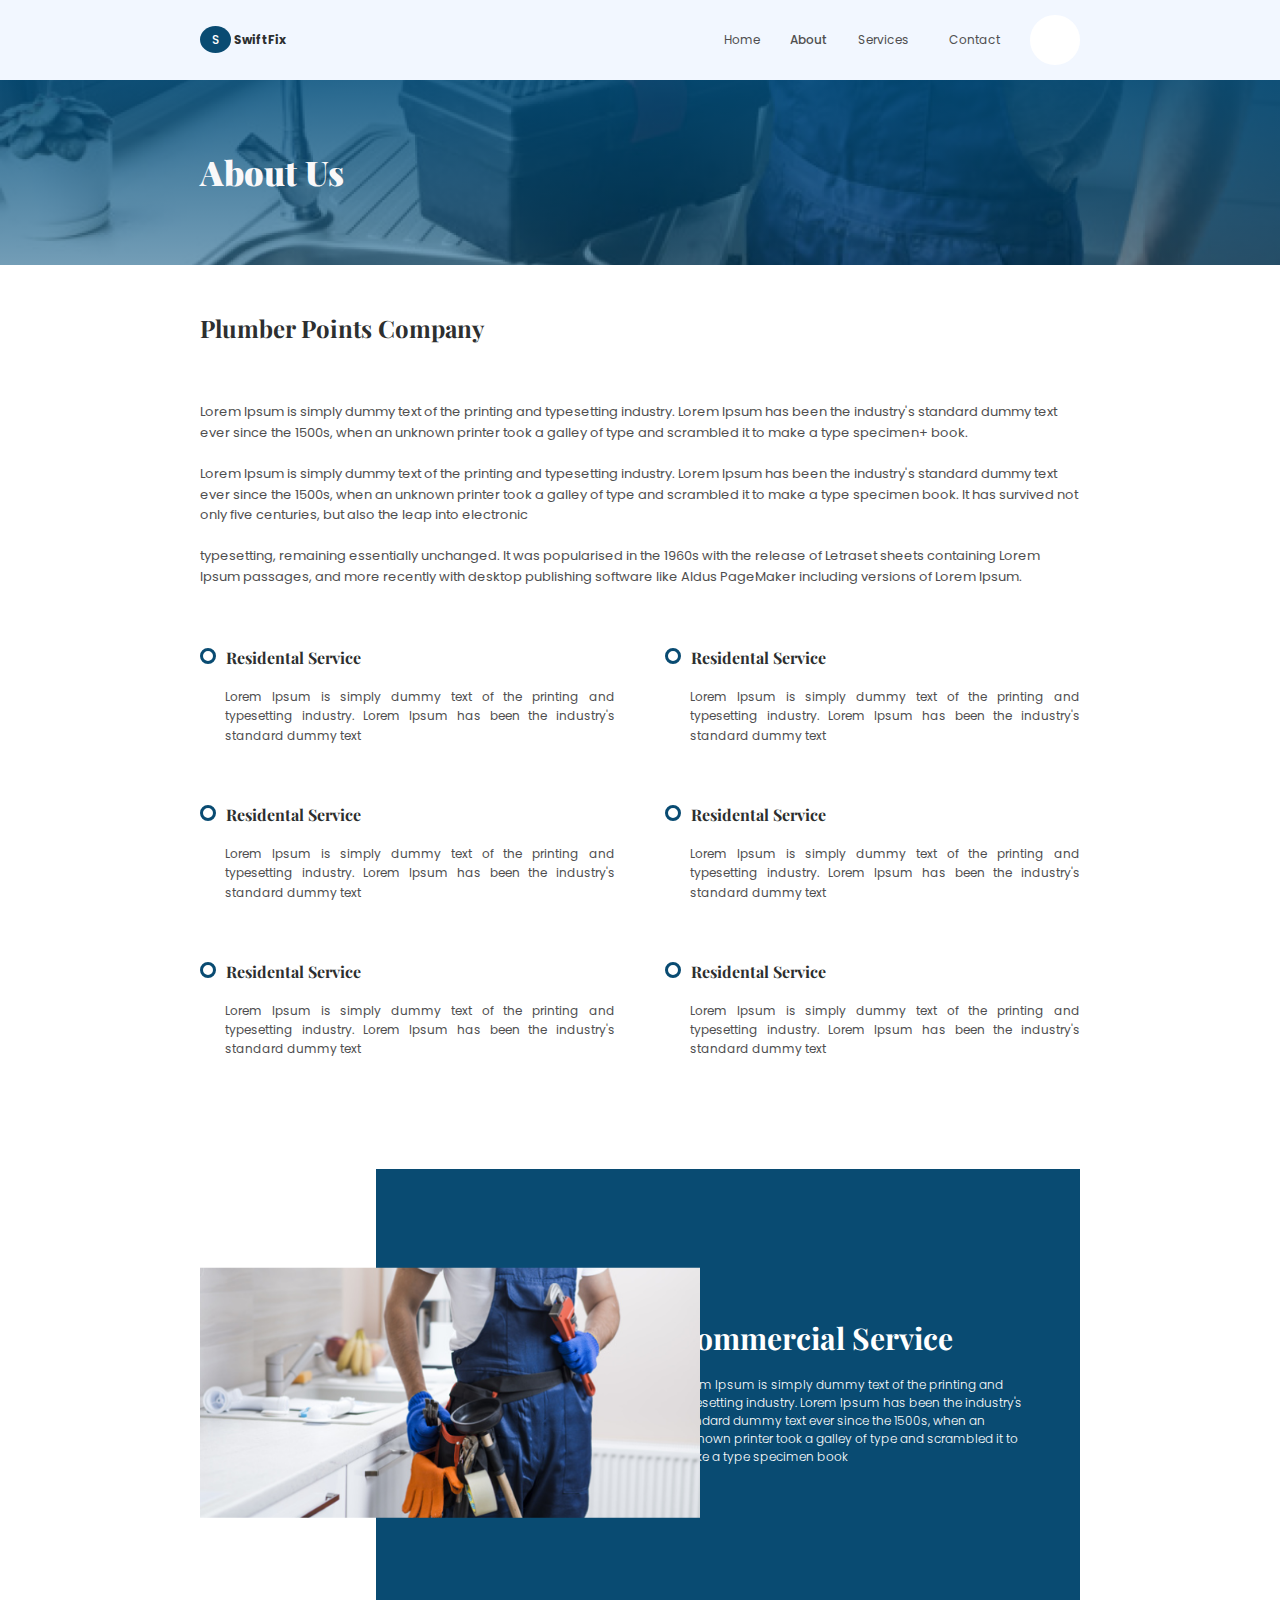
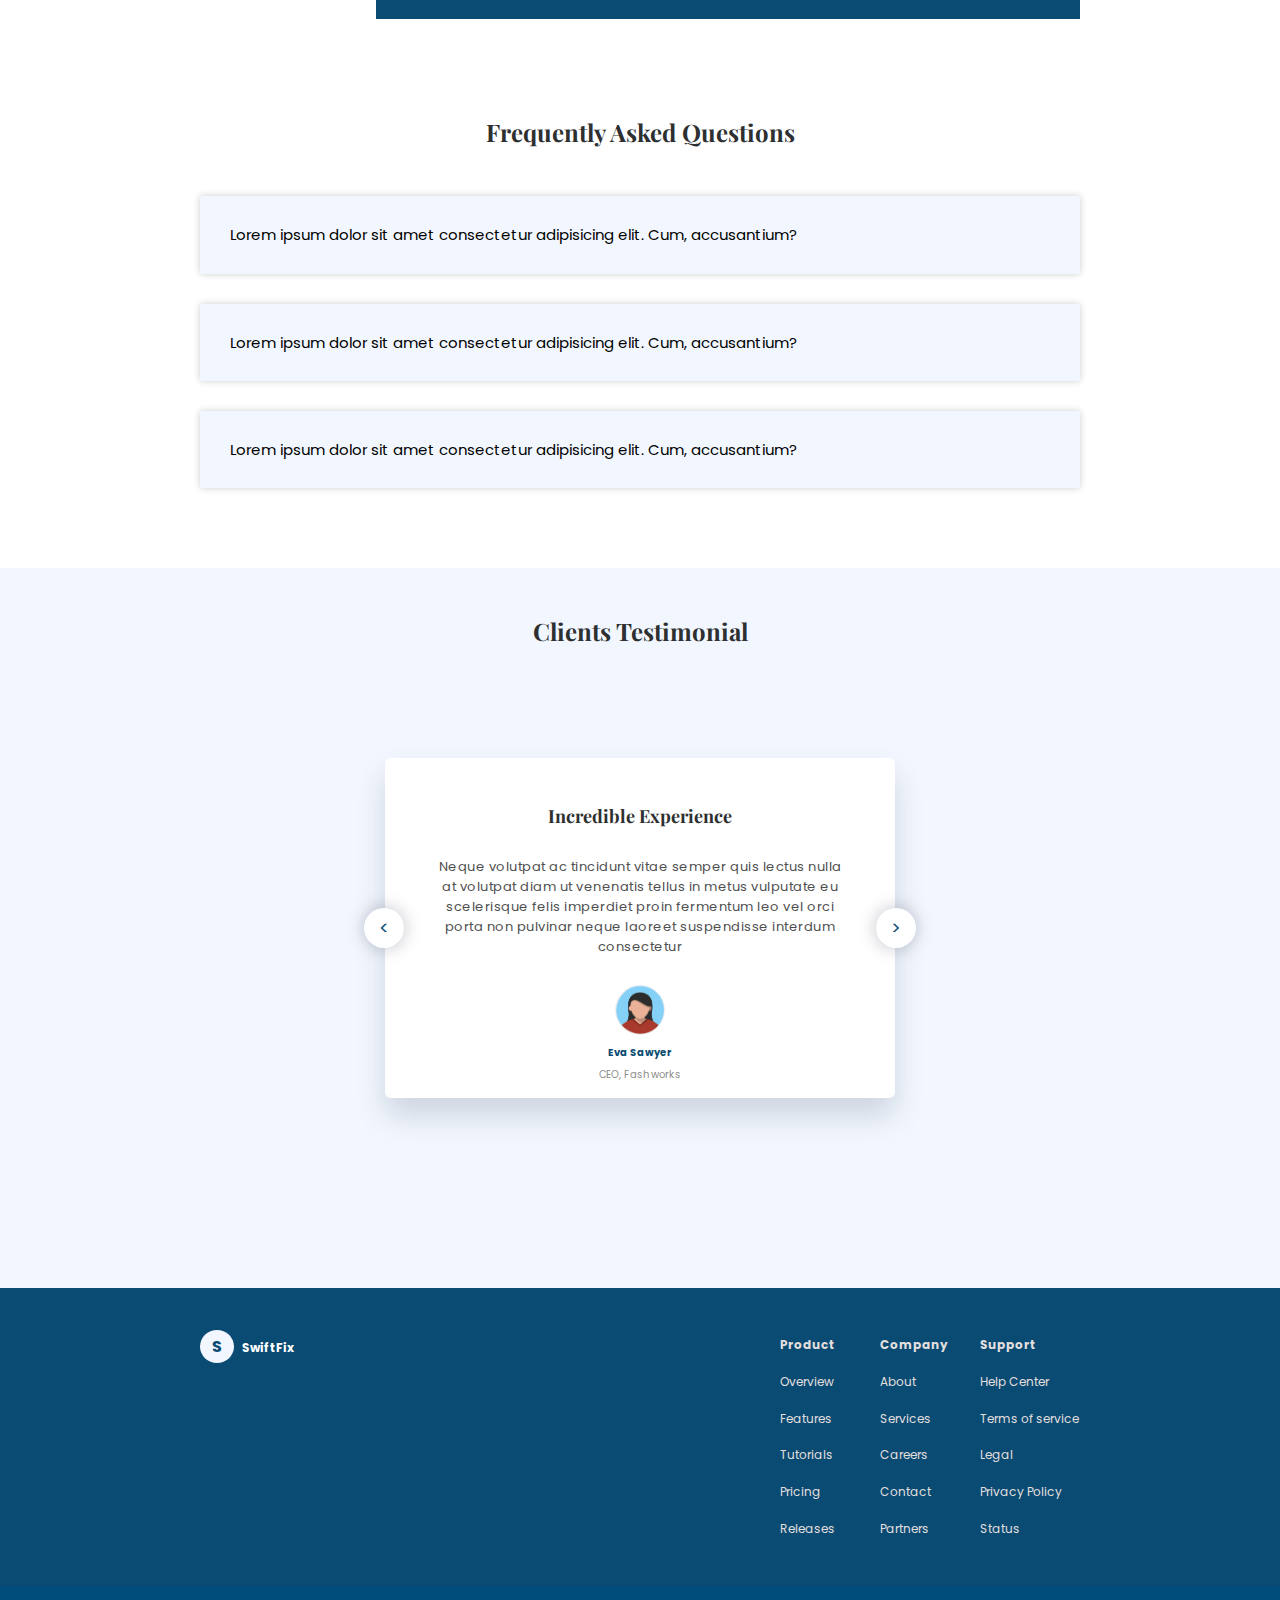
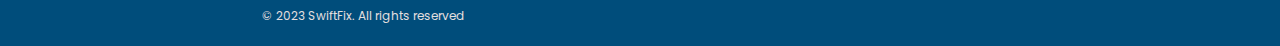
==== commit 0e55b5cf: "Final touches, project completed" ====
--- a/pages/about.html
+++ b/pages/about.html
@@ -175,7 +175,7 @@
       <!-- FAQ -->
       <section class="faq">
         <div class="container container-content">
-          <h2 class="secondary-heading faq-heading">FAQ</h2>
+          <h2 class="secondary-heading faq-heading">Frequently Asked Questions</h2>
           <div class="question-box">
             <div class="question">
               <p>
--- a/assets/css/about.css
+++ b/assets/css/about.css
@@ -54,7 +54,7 @@
 .row .articles article:not(:last-child) {
   margin-bottom: 2rem;
 }
-.row:nth-child(2){
+.row:nth-child(2) {
   margin-top: -3rem;
 }
 .articles h3::before {
@@ -78,9 +78,11 @@
   color: var(--blue-color);
   padding-right: 1rem;
 }
-.commercial-section{
+/* commercial */
+.commercial-section {
   margin: 3rem 0;
 }
+/* end commercial */
 /* faq */
 .question-box {
   width: 100%;
@@ -101,6 +103,7 @@
   display: flex;
   justify-content: space-between;
   padding: 3rem;
+  
 }
 
 .question p {
@@ -116,11 +119,9 @@
   border-top: 2px solid var(--gray-color);
   padding: 3rem;
   display: none;
-  transition: 3s ease-in;
 }
 .answer.active {
   display: block;
-  transition: 1s ease;
 }
 .answer p {
   text-align: justify;
@@ -232,7 +233,7 @@
     display: flex;
     gap: 5rem;
   }
-  .row:nth-child(2){
+  .row:nth-child(2) {
     margin-top: 0;
   }
   .row .articles article:not(:last-child) {
@@ -243,14 +244,19 @@
     text-align: justify;
     margin-left: 2.5rem;
   }
-  .commercial-section{
+  .fa-circle {
+    font-size: 1.5rem;
+    font-weight: 900;
+  }
+  /* commercial */
+  .commercial-section {
     margin: 5rem 0;
   }
-  .commercial-container{
+  .commercial-container {
     position: relative;
     height: 50vh;
   }
-  .commercial{
+  .commercial {
     background: var(--blue-color);
     color: var(--white-color) !important;
     width: 80%;
@@ -262,10 +268,10 @@
     justify-content: flex-end;
     transform: translate(0, 0);
   }
-  .commercial-heading{
+  .commercial-heading {
     color: var(--white-color);
   }
-  .commercial-content{
+  .commercial-content {
     width: 50%;
     height: 40%;
     display: flex;
@@ -277,21 +283,53 @@
     right: 5%;
     transform: translate(-5%, -50%);
   }
-  .commercial-content h2{
-    font-size: 3rem;
-  }
-  .commercial-img{
+  .commercial-content h2 {
+    font-size: 1.8rem;
+    margin-bottom: 2rem;
+  }
+  .commercial-content p {
+    font-weight: 300;
+    line-height: 1.5;
+  }
+  .commercial-img {
     position: absolute;
     top: 50%;
     left: 0;
     transform: translate(0, -50%);
   }
-  .commercial-img img{
+  .commercial-img img {
+    width: 20rem;
+    height: 13rem;
+  }
+  
+  /* end commercial */
+  
+}
+@media(min-width: 768px){
+  .commercial-img img {
+    width: 35rem;
+    height: 18rem;
+  }
+  .commercial-content h2 {
+    font-size: 3rem;
+  }
+}
+@media(min-width: 900px){
+  .commercial-img img {
+    width: 38rem;
+    height: 20rem;
+  }
+}
+@media(min-width: 1024px){
+  .commercial-img img {
+    width: 40rem;
+    height: 23rem;
+  }
+}
+@media(min-width: 1140px){
+  .commercial-img img {
     width: 50rem;
     height: 25rem;
   }
-  .fa-circle {
-    font-size: 1.5rem;
-    font-weight: 900;
-  }
-}
+}
+
